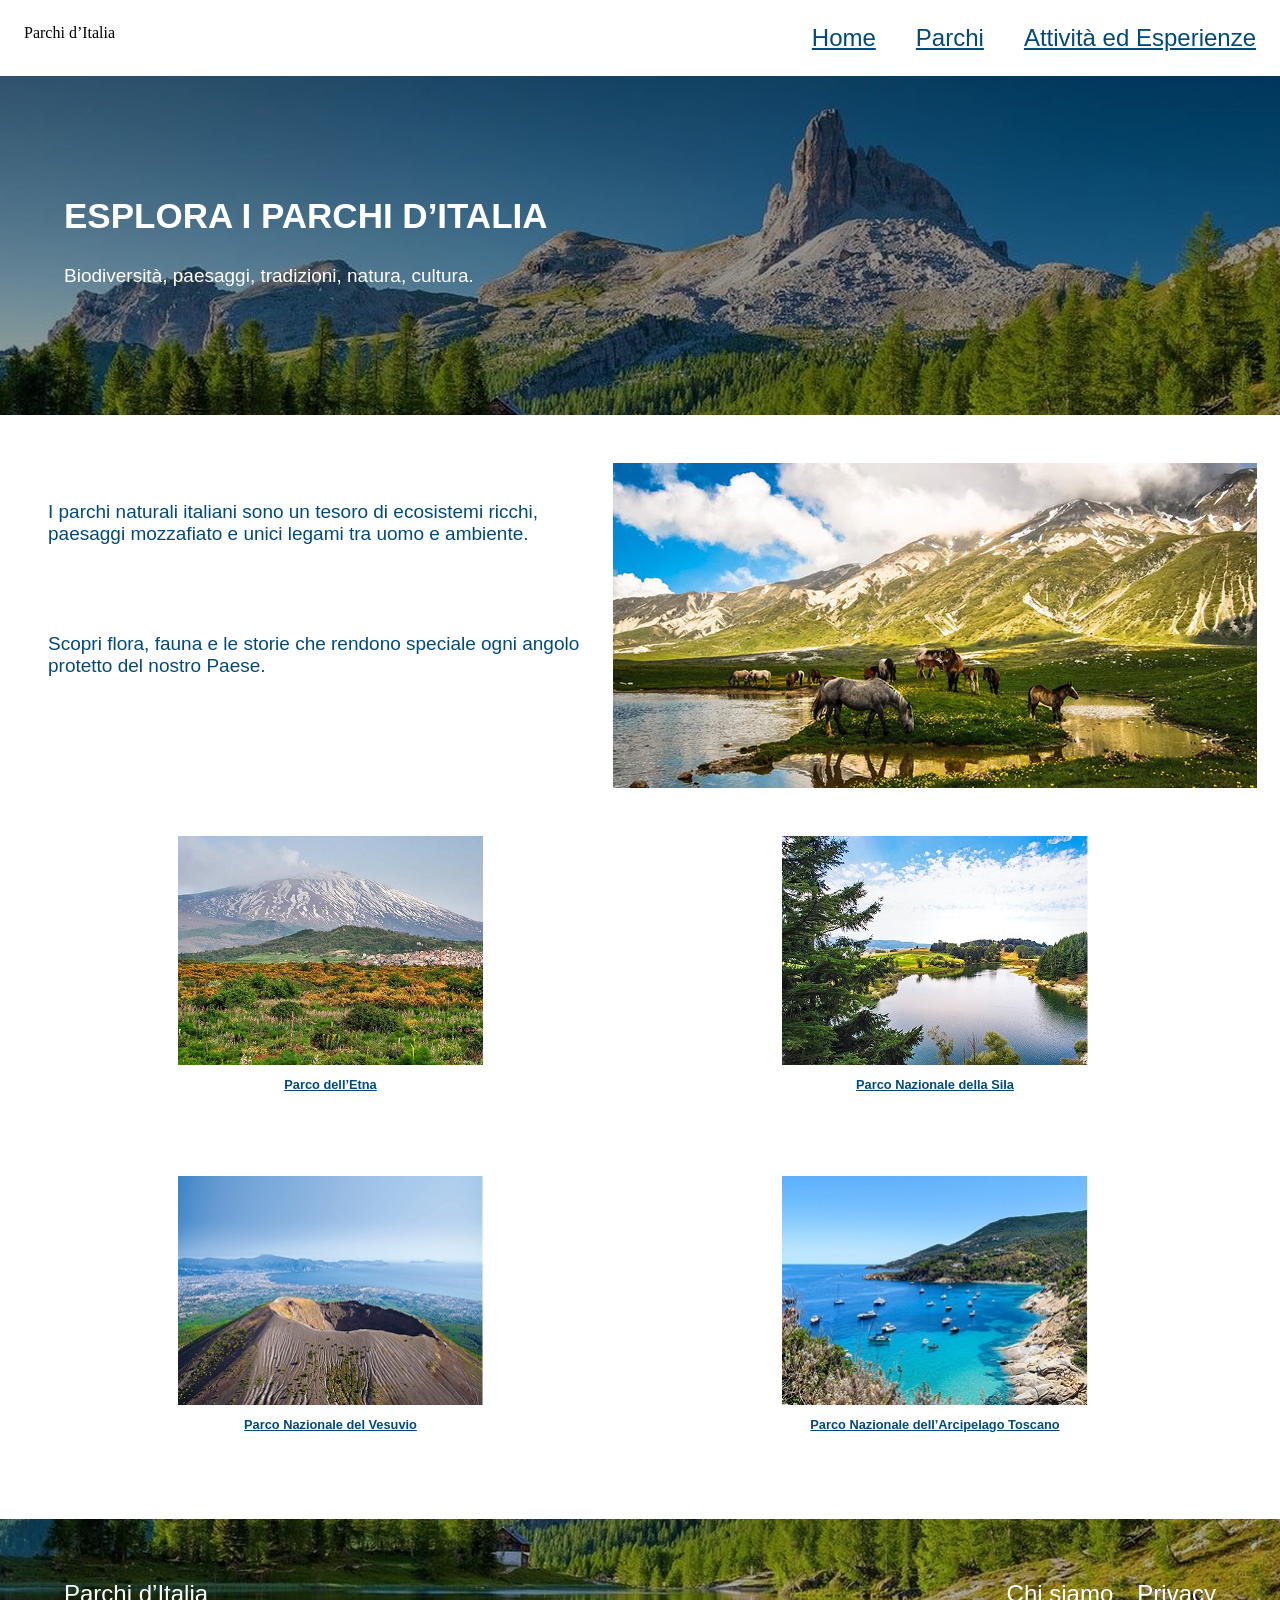
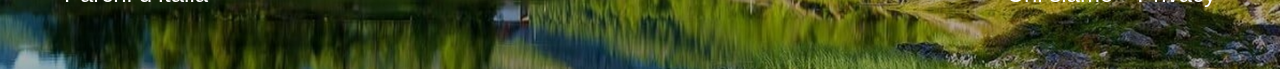
==== index.html @ e9a54b26 "Fix home" ====
<!DOCTYPE html>
<html lang="en">
<head>
    <meta charset="UTF-8">
    <meta name="viewport" content="width=device-width, initial-scale=1.0">
    <title>Parchi Nazionali Italiani</title>
    <link rel="stylesheet" href="css/style.css">
</head>
<body>
    <header>
        <div class="home">
            <div class="nome-sito">Parchi d’Italia</div>
            <div class="nav-home">
              <a href="index.html" class="parchi-link parchi-link-home">Home</a>
              <a href="parchi.html" class="parchi-link parchi-link-parchi">Parchi</a>
              <a href="attivita.html" class="parchi-link parchi-link-attivita">Attività ed Esperienze</a>
            </div>
          </header>

    <main>
      <section class="hero">
            <img class="home-1" src="foto sito/home 1.jpg" />
            <div class="esplora-i-parchi-d-italia">ESPLORA I PARCHI D’ITALIA</div>
            <div class="introduzionehome">
                Biodiversità, paesaggi, tradizioni, natura, cultura.
              </div>
        </section>

        <section class="contenutohome">
          
            <div class="testohome">
              <div class="testohome1">
                I parchi naturali italiani sono un tesoro di ecosistemi ricchi, paesaggi
                mozzafiato e unici legami tra uomo e ambiente.
                
                </div>
                <div class="testohome2">
                Scopri flora, fauna e le storie che rendono speciale ogni angolo protetto
                del nostro Paese.
              </div>
            </div>
          


            <img class="home-2" src="foto sito/home 2.jpg" />


          <div class="imgtestohome">
            <a href="etna.html" class="cardparco"> <img class="home-3" src="foto sito/home 3.jpg"/>Parco dell’Etna</a>
          </div>
        
          <div class="imgtestohome">
            <a href="sila.html" class="cardparco"><img class="home-4" src="foto sito/home 4.jpg"/>Parco Nazionale della Sila</a>
          </div>

          <div class="imgtestohome">
            
            <a href="vesuvio.html" class="cardparco"><img class="home-5" src="foto sito/home 5.jpg" />Parco Nazionale del Vesuvio</a>
          </div>

          <div class="imgtestohome">
            
            <a href="arcipelagotoscano.html" class="cardparco"><img class="home-6" src="foto sito/home 6.jpg" />Parco Nazionale  dell’Arcipelago Toscano</a>
          </div>

            </main>
            </div>
      </section>

    <footer>
        <div class="testifooter">
          <div class="parchi-d-italia">Parchi d’Italia</div>
          <div class="footerdx">
            <div class="chi-siamo">Chi siamo</div>
            <div class="privacy">Privacy</div>
          </div>
        </div>
        <img class="home-7" src="foto sito/home 7.jpg"/>
      
    </footer>
</body>
</html>
---- css/style.css ----
body{
  margin: 0;
}
.home,
.home * {
  margin: 0;
  padding: 0;
  box-sizing: border-box;
}

main{
  display: grid;
  grid-template-rows: auto;
}

.hero{
  grid-row: 1;
  display: flex;
  flex-direction: column;
}

.home {
  background: #ffffff;
  display: flex;
  position: relative;
  overflow: hidden;
  padding: 24px;
  justify-content: space-between;
}

.imgtestohome{
padding-top: 48px;
}

.cardparco{
  gap: 12px;
  color: #024a7a;
  text-align: left;
  font-family: "FuturaMdBt-Bold", sans-serif;
  font-size: 1vw;
  font-weight: 700;
  display: flex;
  flex-direction: column;
  align-items: center;
  padding-bottom: 36px;
}

.home-1 {
  width: 100%;
  height: 339px;
  left:0px;
  top: 91px;
  object-fit: cover;
  aspect-ratio: 1452.86/339;
  filter: brightness(60%);
}

.header {
  inset: 0;
}
w
.nome-sito {
  color: #024a7a;
  text-align: left;
  font-family: "FuturaMdBt-Bold", sans-serif;
  font-size: 24px;
  font-weight: 700;
  left: 60px;
  top: 32px;
}

.home-link-home,
.home-link-parchi,
.home-link-attivita {
  color: #024a7a;
  font-family: "FuturaMdBt-Medium", sans-serif;
  font-size: 24px;
  font-weight: 500;
  text-align: left;
  position: absolute;
}
.home-link-home {
  left: 824px;
  top: 34px;
}

.contenutohome{
  display: grid;
  grid-row: 2;
  padding: 48px;
}

.home-link-parchi {
  left: 978px;
  top: 34px;
}

.home-link-attivita {
  left: 1144px;
  top: 34px;
}
.introduzionehome {
  color: #ffffff;
  text-align: left;
  font-family: "FuturaMdBt-Medium", sans-serif;
  font-size: 19px;
  font-weight: 500;
  position: absolute;
  left: 64px;
  top: 265px;
  width: 862px;
}
.esplora-i-parchi-d-italia {
  color: #ffffff;
  text-align: left;
  font-family: "FuturaMdBt-Bold", sans-serif;
  font-size: 35px;
  font-weight: 700;
  position: absolute;
  left: 64px;
  top: 196px;
  width: 1362px;
  height: 140px;
}
.home2 {
  color: #024a7a;
  text-align: left;
  font-family: "FuturaMdBt-Medium", sans-serif;
  font-size: 24px;
  font-weight: 500;
  left: 824px;
  top: 32px;
}
.parchi {
  color: #024a7a;
  text-align: left;
  font-family: "FuturaMdBt-Medium", sans-serif;
  font-size: 24px;
  font-weight: 500;
  position: absolute;
  left: 978px;
  top: 32px;
}
.attivit-ed-esperienze {
  color: #024a7a;
  text-align: left;
  font-family: "FuturaMdBt-Medium", sans-serif;
  font-size: 24px;
  font-weight: 500;
  position: absolute;
  left: 1144px;
  top: 32px;
}
.testohome1 {
  display: flex;
  align-items: center;
  color: #024a7a;
  text-align: left;
  font-family: "FuturaMdBt-Medium", sans-serif;
  font-size: 19px;
  font-weight: 500;
  left: 64px;
  top: 631px;
  width: 565px;
  height: 120px;
}
.card-2 {
  position: absolute;
  inset: 0;
}
.home-4 {
  width: 305.68px;
  height: 229px;
  object-fit: cover;
  aspect-ratio: 305.68/229;
}
.parco-nazionale-della-sila {
  color: #024a7a;
  text-align: left;
  font-family: "FuturaMdBt-Bold", sans-serif;
  font-size: 22px;
  font-weight: 700;
  width: 297px;
  height: 26px;
}
.card-3 {
  position: absolute;
  inset: 0;
}
.home-5 {
  width: 305.68px;
  height: 229px;
  object-fit: cover;
  aspect-ratio: 306.67/230;
}

.parco-nazionale-del-vesuvio {
  color: #024a7a;
  text-align: left;
  font-family: "FuturaMdBt-Bold", sans-serif;
  font-size: 22px;
  font-weight: 700;
  width: 192px;
  height: 52px;
}
.card-4 {
  position: absolute;
  inset: 0;
}
.home-6 {
  width: 305.68px;
  height: 229px;
  object-fit: cover;
  aspect-ratio: 304.37/230;
}
.parco-nazionale-dell-arcipelago-toscano {
  color: #024a7a;
  text-align: left;
  font-family: "FuturaMdBt-Bold", sans-serif;
  font-size: 22px;
  font-weight: 700;
  width: 304.37px;
  height: 52px;
}
.card-1 {
  position: absolute;
  inset: 0;
}
.home-3 {
  width: 305.68px;
  height: 229px;
  object-fit: cover;
  aspect-ratio: 305.68/229;
}
.parco-dell-etna {
  color: #024a7a;
  text-align: left;
  font-family: "FuturaMdBt-Bold", sans-serif;
  font-size: 22px;
  font-weight: 700;
  width: 168px;
  height: 26px;
}

footer {
  margin: 64px 0px;
  display: flex;
  justify-content: space-between;
  align-items: center;
  position: absolute;
  width: 100%;
}

.home-7 {
  position: absolute;
  width: 100%;
  object-fit: cover;
  margin-bottom: 0;
  filter: brightness(70%);
}

.footerdx{
  display: flex;
  gap: 24px;
}

.testifooter{
  z-index: 1;
  width: 100%;
  justify-content: space-between;
  gap: 48px;
  padding: 0px 64px;
  position: relative;
  display: flex;
  color: #ffffff;
  text-align: left;
  font-family: "FuturaMdBt-Medium", sans-serif;
  font-size: 24px;
  font-weight: 500;
}

/* .parchi-d-italia {
  color: #ffffff;
  text-align: left;
  font-family: "FuturaMdBt-Bold", sans-serif;
  font-size: 24px;
  font-weight: 700;
  position: absolute;
  left: 59px;
  top: 1640px;
} */

/*.chi-siamo {
  color: #ffffff;
  text-align: left;
  font-family: "FuturaMdBt-Medium", sans-serif;
  font-size: 24px;
  font-weight: 500;
  position: absolute;
  left: 1350px;
  top: 1640px;
}*/

/*.privacy {
  color: #ffffff;
  text-align: left;
  font-family: "FuturaMdBt-Medium", sans-serif;
  font-size: 24px;
  font-weight: 500;
  position: absolute;
  left: 1550px;
  top: 1640px;
}*/

.home-2 {
  grid-column: 2;
  width: 644px;
  height: 325px;
  left: 980px;
  top: 529px;
  object-fit: cover;
  aspect-ratio: 644/325;
}
.testohome2 {
  display: flex;
  align-items: center;
  color: #024a7a;
  text-align: left;
  font-family: "FuturaMdBt-Medium", sans-serif;
  font-size: 19px;
  font-weight: 500;
  left: 67px;
  top: 692px;
  width: 562px;
  height: 144px;
}

.parchi-nav {
  width: 556px;
  height: 29px;
  position: static;
}

.parchi-link-home,
.parchi-link-parchi,
.parchi-link-attivita {
  color: #024a7a;
  font-family: "FuturaMdBt-Medium", sans-serif;
  font-size: 24px;
  font-weight: 500;
  text-align: left;
  padding-left: 36px;
}

.parchi-link-home {
  left: 1040px;
  top: 34px;
}

.parchi-link-parchi {
  left: 1204px;
  top: 34px;
}

.parchi-link-attivita {
  left: 1380px;
  top: 34px;
}

.testoparchi1{
  color: #024a7a;
  text-align: left;
  font-family: "FuturaMdBt-Medium", sans-serif;
  font-size: 19px;
  font-weight: 500;
  position: absolute;
  left: 1060px;
  top: 587px;
  width: 566px;
  height: 96px;
}
.testoparchi2 {
  color: #024a7a;
  text-align: left;
  font-family: "FuturaMdBt-Medium", sans-serif;
  font-size: 19px;
  font-weight: 500;
  position: absolute;
  left: 1060px;
  top: 643px;
  width: 566px;
  height: 96px;
}
.parchi-2 {
  width: 564px;
  height: 370px;
  position: absolute;
  left: 64px;
  top: 554px;
  object-fit: cover;
  aspect-ratio: 564/370;
}

.card-parchi-1 {
  position: absolute;
  inset: 0;
}
.parchi-3 {
  width: 564px;
  height: 370px;
  position: absolute;
  left: 1060px;
  top: 1118px;
  object-fit: cover;
  aspect-ratio: 564/370;
}
.parconazionaledabruzzolazioemolise {
  color: #024a7a;
  text-align: left;
  font-family: "FuturaMdBt-Bold", sans-serif;
  font-size: 35px;
  font-weight: 700;
  position: absolute;
  left: 60px;
  top: 1114px;
}
.rettangolo-2 {
  background: #616e11;
  border-style: solid;
  border-color: transparent;
  border-width: 5px;
  width: 256px;
  height: 64px;
  position: absolute;
  left: 60px;
  top: 1424px;
}
.scopri-di-pi {
  color: #ffffff;
  text-align: left;
  font-family: "FuturaMdBt-Medium", sans-serif;
  font-size: 30px;
  font-weight: 500;
  position: absolute;
  left: 97px;
  top: 1437px;
}

.card-parchi-2 {
  position: absolute;
  inset: 0;
}
.parconazionaledellasila {
  color: #024a7a;
  text-align: left;
  font-family: "FuturaMdBt-Bold", sans-serif;
  font-size: 35px;
  font-weight: 700;
  position: absolute;
  left: 1060px;
  top: 1679px;
}
.rettangolo-3 {
  background: #616e11;
  width: 256px;
  height: 64px;
  position: absolute;
  left: 1060px;
  top: 1985px;
}
.scopri-di-pi2 {
  color: #ffffff;
  text-align: left;
  font-family: "FuturaMdBt-Medium", sans-serif;
  font-size: 30px;
  font-weight: 500;
  position: absolute;
  left: 1095px;
  top: 1998px;
}
.parchi-4 {
  width: 567px;
  height: 370px;
  position: absolute;
  left: 53px;
  top: 1679px;
  object-fit: cover;
  aspect-ratio: 567/370;
}
.card-parchi-3 {
  position: absolute;
  inset: 0;
}
.parconazionaledelvesuvio {
  color: #024a7a;
  text-align: left;
  font-family: "FuturaMdBt-Bold", sans-serif;
  font-size: 35px;
  font-weight: 700;
  position: absolute;
  left: 60px;
  top: 2239px;
}
.rettangolo-4 {
  background: #616e11;
  width: 256px;
  height: 64px;
  position: absolute;
  left: 2px;
  top: 312px;
}
.scopri-di-pi4 {
  color: #ffffff;
  text-align: left;
  font-family: "FuturaMdBt-Medium", sans-serif;
  font-size: 30px;
  font-weight: 500;
  position: absolute;
  left: 39px;
  top: 325px;
}
.parchi-5 {
  width: 564px;
  height: 368px;
  position: absolute;
  left: 1060px;
  top: 2247px;
  object-fit: cover;
  aspect-ratio: 564/368;
}

.card-parchi-4 {
  position: relative;
}
.parconazionaledellarcipelagotoscano {
  color: #024a7a;
  text-align: left;
  font-family: "FuturaMdBt-Bold", sans-serif;
  font-size: 35px;
  font-weight: 700;
  position: absolute;
  left: 1000px;
  top: 620px;
}
.rettangolo-5 {
  background: #616e11;
  width: 256px;
  height: 64px;
  position: absolute;
  left: 1000px;
  top: 938px;
}
.scopri-di-pi3 {
  color: #ffffff;
  text-align: left;
  font-family: "FuturaMdBt-Medium", sans-serif;
  font-size: 30px;
  font-weight: 500;
  position: absolute;
  left: 1045px;
  top: 950px;
}
.parchi-6 {
  width: 563px;
  height: 372px;
  position: relative;
  left: 0px;
  top: 550px;
  object-fit: cover;
  aspect-ratio: 563/372;
}

.card-parchi-5 {
  position: absolute;
  inset: 0;
}
.parcodelletna {
  color: #024a7a;
  text-align: left;
  font-family: "FuturaMdBt-Bold", sans-serif;
  font-size: 35px;
  font-weight: 700;
  position: absolute;
  left: 0px;
  top: 1250px;
}
.rettangolo-6 {
  background: #616e11;
  width: 256px;
  height: 64px;
  position: absolute;
  left: 0px;
  top: 1555px;
}
.scopri-di-pi5 {
  color: #ffffff;
  text-align: left;
  font-family: "FuturaMdBt-Medium", sans-serif;
  font-size: 30px;
  font-weight: 500;
  position: absolute;
  left: 40px;
  top: 1570px;
}
.parchi-7 {
  width: 561px;
  height: 369px;
  position: absolute;
  left:1000px;
  top: 1250px;
  box-shadow: 0px 4px 4px 0px rgba(0, 0, 0, 0.25);
  object-fit: cover;
  aspect-ratio: 561/369;
}

.elenco1{
  color: #024a7a;
  text-align: left;
  font-family: "FuturaMdBt-Bold", sans-serif;
  font-size: 19px;
  font-weight: 700;
  position: absolute;
  left: -10px;
  top: 1850px;
  width: 587px;
  height: 288px;
}

.elenco2 {
  color: #024a7a;
  text-align: left;
  font-family: "FuturaMdBt-Bold", sans-serif;
  font-size: 19px;
  font-weight: 700;
  position: absolute;
  left: 1000px;
  top: 1840px;
  width: 587px;
  height: 288px;
}

.parchi-8 {
  width: 100%;
  height: 168px;
  position: absolute;
  left: 0px;
  top: 4370px;
  object-fit: cover;
  aspect-ratio: 1448.62/168;
}
.rettangolo-8 {
  background: rgba(0, 0, 0, 0.35);
  width: 100%;
  height: 167px;
  position: absolute;
  left: 0px;
  top: 4370px;

}
.parchi-d-italia2 {
  color: #ffffff;
  text-align: left;
  font-family: "FuturaMdBt-Bold", sans-serif;
  font-size: 24px;
  font-weight: 700;
  position: absolute;
  left: 58px;
  top: 4450px;
}
.chi-siamo2 {
  color: #ffffff;
  text-align: left;
  font-family: "FuturaMdBt-Medium", sans-serif;
  font-size: 24px;
  font-weight: 500;
  position: absolute;
  left: 1350px;
  top: 4450px;
}
.privacy2 {
  color: #ffffff;
  text-align: left;
  font-family: "FuturaMdBt-Medium", sans-serif;
  font-size: 24px;
  font-weight: 500;
  position: absolute;
  left: 1550px;
  top: 4450px;
}

.parchi-intro {
  color: #ffffff;
  text-align: left;
  font-family: "FuturaMdBt-Bold", sans-serif;
  font-size: 40px;
  font-weight: 700;
  position: relative;
  left: calc(50% - 660px);
  top: -2500px;
  width: 1362px;
  height: 140px;
}
.esplora-i-maestosi-parchi-nazionali-italiani-luoghi-incantati-dove-montagne-coste-e-antiche-foreste-raccontano-la-storia-e-la-bellezza-senza-tempo-del-nostro-paese {
  color: #ffffff;
  text-align: left;
  font-family: "FuturaMdBt-Medium", sans-serif;
  font-size: 19px;
  font-weight: 500;
  position: relative;
  left: 50%;
  translate: -50%;
  top: -2570px;
  width: 1319px;
}







.imageparcodabruzzo1 {
  width: 100%;
  height: 339px;
  position: absolute;
  left: 0px;
  top: 91px;
  object-fit: cover;
  aspect-ratio: 1444.29/337;
}
.parco-nazionale-d-abruzzo-lazio-e-molise3 {
  color: #ffffff;
  text-align: left;
  font-family: "FuturaMdBt-Bold", sans-serif;
  font-size: 40px;
  font-weight: 700;
  position: absolute;
  left: 63px;
  top: 196px;
  width: 1232px;
}
.introduzioneparcoabruzzo {
  color: #ffffff;
  text-align: left;
  font-family: "FuturaMdBt-Medium", sans-serif;
  font-size: 19px;
  font-weight: 500;
  position: absolute;
  left: 63px;
  top: 270px;
  width: 1319px;
}
.parco-nazionale-d-abruzzo-lazio-e-molise2 {
  color: #024a7a;
  text-align: left;
  font-family: "FuturaMdBt-Bold", sans-serif;
  font-size: 35px;
  font-weight: 700;
  position: absolute;
  left: 63px;
  top: 566px;
}
.abruzzotesto1 {
  color: #024a7a;
  text-align: left;
  font-family: "FuturaMdBt-Medium", sans-serif;
  font-size: 19px;
  font-weight: 500;
  position: absolute;
  left: 64px;
  top: 690px;
  width: 560px;
  height: 476px;
}
.abruzzotesto2 {
  color: #024a7a;
  text-align: left;
  font-family: "FuturaMdBt-Medium", sans-serif;
  font-size: 19px;
  font-weight: 500;
  position: absolute;
  left: 65px;
  top: 863px;
  width: 559px;
  height: 258px;
}
.image-parco-d-abruzzo-2 {
  width: 561.89px;
  height: 370px;
  position: absolute;
  left: 1000px;
  top: -250px;
  object-fit: cover;
  aspect-ratio: 561.89/370;
}
.image-parco-d-abruzzo-3 {
  width: 556.87px;
  height: 366px;
  position: absolute;
  left: 10px;
  top: 440px;
  object-fit: cover;
  aspect-ratio: 556.87/366;
}
.punti-di-interesse {
  color: #024a7a;
  text-align: left;
  font-family: "FuturaMdBt-Bold", sans-serif;
  font-size: 35px;
  font-weight: 700;
  position: relative;
  left: 1000px;
  top: 220px;
}
.abruzzotesto3{
  color: #024a7a;
  text-align: left;
  font-family: "FuturaMdBt-Medium", sans-serif;
  font-size: 19px;
  font-weight: 500;
  position: absolute;
  left: 1000px;
  top: 460px;
  width: 562px;
  height: 356px;
}
.abruzzotesto4 {
  color: #024a7a;
  text-align: left;
  font-family: "FuturaMdBt-Medium", sans-serif;
  font-size: 19px;
  font-weight: 500;
  position: absolute;
  left: 1000px;
  top: 560px;
  width: 564px;
  height: 313px;
}
.abruzzotesto5{
  color: #024a7a;
  text-align: left;
  font-family: "FuturaMdBt-Medium", sans-serif;
  font-size: 19px;
  font-weight: 500;
  position: absolute;
  left: 1000px;
  top: 640px;
  width: 562px;
  height: 313px;
}
.abruzzotesto6 {
  color: #024a7a;
  text-align: left;
  font-family: "FuturaMdBt-Medium", sans-serif;
  font-size: 19px;
  font-weight: 500;
  position: absolute;
  left: 1000px;
  top: 790px;
  width: 564px;
  height: 99px;
}

.attivita-specifiche {
  color: #024a7a;
  text-align: left;
  font-family: "FuturaMdBt-Bold", sans-serif;
  font-size: 35px;
  font-weight: 700;
  position: absolute;
  left: 10px;
  top: 1020px;
}
.abruzzotesto7{
  color: #024a7a;
  text-align: left;
  font-family: "FuturaMdBt-Medium", sans-serif;
  font-size: 19px;
  font-weight: 500;
  position: absolute;
  left: 10px;
  top: 1100px;
  width: 557px;
  height: 476px;
}
.abruzzotesto8 {
  color: #024a7a;
  text-align: left;
  font-family: "FuturaMdBt-Medium", sans-serif;
  font-size: 19px;
  font-weight: 500;
  position: absolute;
  left: 10px;
  top: 1250px;
  width: 559px;
  height: 316px;
}
.abruzzotesto9{
  color: #024a7a;
  text-align: left;
  font-family: "FuturaMdBt-Medium", sans-serif;
  font-size: 19px;
  font-weight: 500;
  position: absolute;
  left: 10px;
  top: 1425px;
  width: 559px;
  height: 314px;
}

.image-parco-d-abruzzo-4 {
  width: 562.57px;
  height: 369px;
  position: absolute;
  left: 1000px;
  top: -300px;
  object-fit: cover;
  aspect-ratio: 562.57/369;
}
.image-parco-d-abruzzo-5 {
  width: 567px;
  height: 369px;
  position: absolute;
  left: 0px;
  top: 440px;
  object-fit: cover;
  aspect-ratio: 567/369;
}
.cenni-su-flora-e-fauna {
  color: #024a7a;
  text-align: left;
  font-family: "FuturaMdBt-Bold", sans-serif;
  font-size: 35px;
  font-weight: 700;
  position: relative;
  left: 1000px;
  top: 200px;
}
.abruzzotesto10 {
  color: #024a7a;
  text-align: left;
  font-family: "FuturaMdBt-Medium", sans-serif;
  font-size: 19px;
  font-weight: 500;
  position: absolute;
  left: 1000px;
  top: 440px;
  width: 564px;
  height: 314px;
}
.abruzzotesto11{
  color: #024a7a;
  text-align: left;
  font-family: "FuturaMdBt-Medium", sans-serif;
  font-size: 19px;
  font-weight: 500;
  position: absolute;
  left: 1000px;
  top: 550px;
  width: 563px;
  height: 319px;
}
.abruzzotesto12 {
  color: #024a7a;
  text-align: left;
  font-family: "FuturaMdBt-Medium", sans-serif;
  font-size: 19px;
  font-weight: 500;
  position: absolute;
  left: 1000px;
  top: 700px;
  width: 557px;
  height: 308px;
}
.informazioni-utili {
  color: #024a7a;
  text-align: left;
  font-family: "FuturaMdBt-Bold", sans-serif;
  font-size: 35px;
  font-weight: 700;
  position: absolute;
  left: -1000px;
  top: 400px;
}
.abruzzotesto13{
  color: #024a7a;
  text-align: left;
  font-family: "FuturaMdBt-Medium", sans-serif;
  font-size: 19px;
  font-weight: 500;
  position: absolute;
  left: -1000px;
  top: 480px;
  width: 560px;
  height: 298px;
}
.abruzzotesto14{
  color: #024a7a;
  text-align: left;
  font-family: "FuturaMdBt-Medium", sans-serif;
  font-size: 19px;
  font-weight: 500;
  position: absolute;
  left: -1000px;
  top: 605px;
  width: 560px;
  height: 320px;
}
.abruzzotesto15{
  color: #024a7a;
  text-align: left;
  font-family: "FuturaMdBt-Medium", sans-serif;
  font-size: 19px;
  font-weight: 500;
  position: absolute;
  left: -1000px;
  top: 775px;
  width: 560px;
  height: 320px;
}
.abruzzotesto16{
  color: #024a7a;
  text-align: left;
  font-family: "FuturaMdBt-Medium", sans-serif;
  font-size: 19px;
  font-weight: 500;
  position: absolute;
  left: -1000px;
  top: 945px;
  width: 560px;
  height: 320px;
}
.image-parco-d-abruzzo-6 {
  width: 562.38px;
  height: 365px;
  position: absolute;
  left: 1000px;
  top: -400px;
  object-fit: cover;
  aspect-ratio: 562.38/365;
}
.image-parco-d-abruzzo-7 {
  border-style: solid;
  border-color: transparent;
  border-width: 1px;
  width: 562px;
  height: 366px;
  position: absolute;
  left: 0px;
  top: 370px;
  object-fit: cover;
  aspect-ratio: 562/366;}
.anteprima-parco-nazionale-della-sila {
    color: #024a7a;
    text-align: left;
    font-family: "FuturaMdBt-Bold", sans-serif;
    font-size: 35px;
    font-weight: 700;
    position: relative;
    left: 1000px;
    top: 250px;
  }
  .un-altopiano-millenario-nel-cuore-della-calabria-boschi-laghi-e-borghi-di-antiche-tradizioni {
    color: #024a7a;
    text-align: left;
    font-family: "FuturaMdBt-Medium", sans-serif;
    font-size: 19px;
    font-weight: 500;
    position: absolute;
    left: 1000px;
    top: 480px;
    width: 566px;
    height: 250px;
  }
.rectangle-65A {
  background: #616e11;
  width: 256px;
  height: 64px;
  position: absolute;
  left: 1000px;
  top: 673px;
}
.scopridipiA {
  color: #ffffff;
  text-align: left;
  font-family: "FuturaMdBt-Medium", sans-serif;
  font-size: 30px;
  font-weight: 500;
  position: relative;
  left: 1045px;
  top: 495px;
}
.footerparcodabruzzo {
  position: absolute;
  inset: 0;
}
.image-parco-d-abruzzo-8 {
  width: 100%;
  height: 168px;
  position: absolute;
  left: 0px;
  top: 4827px;
  object-fit: cover;
  aspect-ratio: 1448.62/168;
}
.rettangolo-parco-d-abruzzo-8 {
  background: rgba(0, 0, 0, 0.35);
  width: 100%;
  height: 167px;
  position: absolute;
  left: 0px;
  top: 4827px;
}
.parchiditalia3 {
  color: #ffffff;
  text-align: left;
  font-family: "FuturaMdBt-Bold", sans-serif;
  font-size: 24px;
  font-weight: 700;
  position: absolute;
  left: 64px;
  top: 4916px;
}
.chisiamo3 {
  color: #ffffff;
  text-align: left;
  font-family: "FuturaMdBt-Medium", sans-serif;
  font-size: 24px;
  font-weight: 500;
  position: absolute;
  left: 1350px;
  top: 4916px;
}
.privacy3 {
  color: #ffffff;
  text-align: left;
  font-family: "FuturaMdBt-Medium", sans-serif;
  font-size: 24px;
  font-weight: 500;
  position: absolute;
  left: 1550px;
  top: 4916px;
}


.imageparcosila1 {
  width: 100%;
  height: 340px;
  position: absolute;
  left: 0px;
  top: 90px;
  object-fit: cover;
  aspect-ratio: 1440/336;
}
.parco-nazionale-della-sila2 {
  color: #ffffff;
  text-align: left;
  font-family: "FuturaMdBt-Bold", sans-serif;
  font-size: 40px;
  font-weight: 700;
  position: absolute;
  left: 63px;
  top: 196px;
  width: 1232px;
}
.introduzioneparcosila {
  color: #ffffff;
  text-align: left;
  font-family: "FuturaMdBt-Medium", sans-serif;
  font-size: 19px;
  font-weight: 500;
  position: absolute;
  left: 63px;
  top: 270px;
  width: 1319px;
}
.parco-nazionale-della-sila3 {
  color: #024a7a;
  text-align: left;
  font-family: "FuturaMdBt-Bold", sans-serif;
  font-size: 35px;
  font-weight: 700;
  position: absolute;
  left: 1050px;
  top: 567px;
}
.testoparcosila1{
  color: #024a7a;
  text-align: left;
  font-family: "FuturaMdBt-Medium", sans-serif;
  font-size: 19px;
  font-weight: 500;
  position: absolute;
  left: 0px;
  top: 120px;
  width: 561px;
  height: 448px;
}
.testoparcosila2{
  color: #024a7a;
  text-align: left;
  font-family: "FuturaMdBt-Medium", sans-serif;
  font-size: 19px;
  font-weight: 500;
  position: absolute;
  left: 0px;
  top: 245px;
  width: 560px;
  height: 252px;
}
.image-parco-sila-2 {
  width: 559.39px;
  height: 364px;
  position: absolute;
  left: -1000px;
  top: -200px;
  object-fit: cover;
  aspect-ratio: 559.39/364;
}
.punti-di-interessesila {
  color: #024a7a;
  text-align: left;
  font-family: "FuturaMdBt-Bold", sans-serif;
  font-size: 35px;
  font-weight: 700;
  position: absolute;
  left: -1000px;
  top: 350px;
}
.testoparcosila3 {
  color: #024a7a;
  text-align: left;
  font-family: "FuturaMdBt-Medium", sans-serif;
  font-size: 19px;
  font-weight: 500;
  position: absolute;
  left:-1000px;
  top: 430px;
  width: 559px;
  height: 251px;
}
.image-parco-sila-3 {
  width: 564px;
  height: 367px;
  position: absolute;
  left: 1000px;
  top: -50px;
  object-fit: cover;
  aspect-ratio: 564/367;
}
.attivita-specifichesila {
  color: #024a7a;
  text-align: left;
  font-family: "FuturaMdBt-Bold", sans-serif;
  font-size: 35px;
  font-weight: 700;
  position: relative;
  left: 1000px;
  top: 250px;
}
.testoparcosila6{
  color: #024a7a;
  text-align: left;
  font-family: "FuturaMdBt-Medium", sans-serif;
  font-size: 19px;
  font-weight: 500;
  position: absolute;
  left: 1000px;
  top: 665px;
  width: 564px;
  height: 250px;
}
.testoparcosila7 {
  color: #024a7a;
  text-align: left;
  font-family: "FuturaMdBt-Medium", sans-serif;
  font-size: 19px;
  font-weight: 500;
  position: absolute;
  left: 1000px;
  top: 790px;
  width: 566px;
  height: 320px;
}
.testoparcosila8{
  color: #024a7a;
  text-align: left;
  font-family: "FuturaMdBt-Medium", sans-serif;
  font-size: 19px;
  font-weight: 500;
  position: absolute;
  left: 1000px;
  top: 890px;
  width: 561px;
  height: 336px;
}
.image-parco-sila-4 {
  width: 557.85px;
  height: 363px;
  position: absolute;
  left: 0px;
  top: 660px;
  object-fit: cover;
  aspect-ratio: 557.85/363;
}
.cenni-su-flora-e-faunasila {
  color: #024a7a;
  text-align: left;
  font-family: "FuturaMdBt-Bold", sans-serif;
  font-size: 35px;
  font-weight: 700;
  position: absolute;
  left: -1000px;
  top: 1700px;
}
.testoparcosila9{
  color: #024a7a;
  text-align: left;
  font-family: "FuturaMdBt-Medium", sans-serif;
  font-size: 19px;
  font-weight: 500;
  position: absolute;
  left: -1000px;
  top: 1790px;
  width: 559px;
  height: 256px;
}
.image-parco-sila-5 {
  width: 559.83px;
  height: 363px;
  position: absolute;
  left: 0px;
  top: 1780px;
  object-fit: cover;
  aspect-ratio: 559.83/363;
}
.testoparcosila10{
  color: #024a7a;
  text-align: left;
  font-family: "FuturaMdBt-Medium", sans-serif;
  font-size: 19px;
  font-weight: 500;
  position: absolute;
  left: -1000px;
  top: 1910px;
  width: 559px;
  height: 317px;
}
.testoparcosila11 {
  color: #024a7a;
  text-align: left;
  font-family: "FuturaMdBt-Medium", sans-serif;
  font-size: 19px;
  font-weight: 500;
  position: absolute;
  left: -1000px;
  top: 2060px;
  width: 559px;
  height: 314px;
}
.informazioni-utilisila {
  color: #024a7a;
  text-align: left;
  font-family: "FuturaMdBt-Bold", sans-serif;
  font-size: 35px;
  font-weight: 700;
  position: relative;
  left: 0px;
  top: 2200px;
}
.testoparcosila12{
  color: #024a7a;
  text-align: left;
  font-family: "FuturaMdBt-Medium", sans-serif;
  font-size: 19px;
  font-weight: 500;
  position: absolute;
  left: 0px;
  top: 2500px;
  width: 559px;
  height: 338px;
}
.image-parco-sila-6 {
  width: 559.28px;
  height: 362px;
  position: absolute;
  left: -1000px;
  top: 2500px;
  object-fit: cover;
  aspect-ratio: 559.28/362;
}
.testoparcosila13{
  color: #024a7a;
  text-align: left;
  font-family: "FuturaMdBt-Medium", sans-serif;
  font-size: 19px;
  font-weight: 500;
  position: absolute;
  left: 0px;
  top: 2670px;
  width: 568px;
  height: 324px;
}
.testoparcosila14{
  color: #024a7a;
  text-align: left;
  font-family: "FuturaMdBt-Medium", sans-serif;
  font-size: 19px;
  font-weight: 500;
  position: absolute;
  left: 0px;
  top: 2870px;
  width: 558px;
  height: 372px;
}
.testoparcosila15 {
  color: #024a7a;
  text-align: left;
  font-family: "FuturaMdBt-Medium", sans-serif;
  font-size: 19px;
  font-weight: 500;
  position: absolute;
  left: 0px;
  top: 3020px;
  width: 568px;
  height: 324px;
}
.testoparcosila16{
  color: #024a7a;
  text-align: left;
  font-family: "FuturaMdBt-Medium", sans-serif;
  font-size: 19px;
  font-weight: 500;
  position: absolute;
  left: 0px;
  top: 3150px;
  width: 564px;
  height: 388px;
}
.testoparcosila17{
  color: #024a7a;
  text-align: left;
  font-family: "FuturaMdBt-Medium", sans-serif;
  font-size: 19px;
  font-weight: 500;
  position: absolute;
  left: 0px;
  top: 3300px;
  width: 572px;
  height: 452px;
}
.testoparcosila18{
  color: #024a7a;
  text-align: left;
  font-family: "FuturaMdBt-Medium", sans-serif;
  font-size: 19px;
  font-weight: 500;
  position: absolute;
  left: 0px;
  top: 3470px;
  width: 560px;
  height: 340px;
}
.image-parco-sila-7 {
  width: 560px;
  height: 367px;
  position: absolute;
  left: -1000px;
  top: 3100px;
  object-fit: cover;
  aspect-ratio: 560/367;
}
.anteprima-parco-nazionale-del-vesuvio {
  color: #024a7a;
  text-align: left;
  font-family: "FuturaMdBt-Bold", sans-serif;
  font-size: 35px;
  font-weight: 700;
  position: absolute;
  left: -1000px;
  top: 4060px;
  width: 577px;
}
.scopri-il-simbolo-indiscusso-del-golfo-di-napoli-un-vulcano-leggendario-che-domina-storia-e-panorama {
  color: #024a7a;
  text-align: left;
  font-family: "FuturaMdBt-Medium", sans-serif;
  font-size: 19px;
  font-weight: 500;
  position: absolute;
  left: -1000px;
  top: 4160px;
  width: 561px;
  height: 250px;
}
.rectangle-65 {
  background: #616e11;
  width: 256px;
  height: 64px;
  position: absolute;
  left: 0px;
  top: 211px;
}
.scopri-di-pi4V {
  color: #ffffff;
  text-align: left;
  font-family: "FuturaMdBt-Medium", sans-serif;
  font-size: 30px;
  font-weight: 500;
  position: absolute;
  left: 45px;
  top: 222px;
}
.image-parco-sila-8 {
  width: 561px;
  height: 365px;
  position: absolute;
  left: 1000px;
  top: -90px;
  object-fit: cover;
  aspect-ratio: 561/365;
}
.footerparcosila {
  position: absolute;
  inset: 0;
}
.image-parco-sila-9 {
  width: 100%;
  height: 168px;
  position: absolute;
  left: 0px;
  top: 5187px;
  object-fit: cover;
  aspect-ratio: 1448.62/168;
}
.rettangolo-9 {
  background: rgba(0, 0, 0, 0.35);
  width: 100%;
  height: 167px;
  position: absolute;
  left: 0px;
  top: 5187px;
}
.parchi-d-italiaS {
  color: #ffffff;
  text-align: left;
  font-family: "FuturaMdBt-Bold", sans-serif;
  font-size: 24px;
  font-weight: 700;
  position: absolute;
  left: 62px;
  top: 5276px;
}
.chi-siamoS {
  color: #ffffff;
  text-align: left;
  font-family: "FuturaMdBt-Medium", sans-serif;
  font-size: 24px;
  font-weight: 500;
  position: absolute;
  left: 1350px;
  top: 5276px;
}
.privacyS {
  color: #ffffff;
  text-align: left;
  font-family: "FuturaMdBt-Medium", sans-serif;
  font-size: 24px;
  font-weight: 500;
  position: absolute;
  left: 1550px;
  top: 5276px;
}





.imagevesuvio1 {
  width: 100%;
  height: 339px;
  position: absolute;
  left: 0px;
  top: 91px;
  object-fit: cover;
  aspect-ratio: 1470/343;
}
.parco-nazionale-del-vesuvio2 {
  color: #ffffff;
  text-align: left;
  font-family: "FuturaMdBt-Bold", sans-serif;
  font-size: 40px;
  font-weight: 700;
  position: absolute;
  left: 58px;
  top: 197px;
  width: 1232px;
}
.introduzioneparcovesuvio {
  color: #ffffff;
  text-align: left;
  font-family: "FuturaMdBt-Medium", sans-serif;
  font-size: 19px;
  font-weight: 500;
  position: absolute;
  left: 58px;
  top: 270px;
  width: 1330px;
}
.parco-nazionale-del-vesuvio3 {
  color: #024a7a;
  text-align: left;
  font-family: "FuturaMdBt-Bold", sans-serif;
  font-size: 35px;
  font-weight: 700;
  position: absolute;
  left: 60px;
  top: 570px;
}
.testoparcovesuvio1{
  color: #024a7a;
  text-align: left;
  font-family: "FuturaMdBt-Medium", sans-serif;
  font-size: 19px;
  font-weight: 500;
  position: absolute;
  left: 61px;
  top: 686px;
  width: 563px;
  height: 448px;
}
.testoparcovesuvio2{
  color: #024a7a;
  text-align: left;
  font-family: "FuturaMdBt-Medium", sans-serif;
  font-size: 19px;
  font-weight: 500;
  position: absolute;
  left: 60px;
  top: 835px;
  width: 564px;
  height: 323px;
}
.image-vesuvio-2 {
  width: 561px;
  height: 364px;
  position: absolute;
  left: 1000px;
  top: -250px;
  object-fit: cover;
  aspect-ratio: 561/364;
}
.punti-di-interesseV {
  color: #024a7a;
  text-align: left;
  font-family: "FuturaMdBt-Bold", sans-serif;
  font-size: 35px;
  font-weight: 700;
  position: relative;
  left: 1000px;
  top: 150px;
}
.testoparcovesuvio3{
  color: #024a7a;
  text-align: left;
  font-family: "FuturaMdBt-Medium", sans-serif;
  font-size: 19px;
  font-weight: 500;
  position: absolute;
  left: 1000px;
  top: 410px;
  width: 566px;
  height: 251px;
}
.testoparcovesuvio4{
  color: #024a7a;
  text-align: left;
  font-family: "FuturaMdBt-Medium", sans-serif;
  font-size: 19px;
  font-weight: 500;
  position: absolute;
  left: 1000px;
  top: 535px;
  width: 557px;
  height: 316px;
}
.testoparcovesuvio5{
  color: #024a7a;
  text-align: left;
  font-family: "FuturaMdBt-Medium", sans-serif;
  font-size: 19px;
  font-weight: 500;
  position: absolute;
  left: 1000px;
  top: 705px;
  width: 567px;
  height: 314px;
}
.image-vesuvio-3 {
  width: 561px;
  height: 373px;
  position: absolute;
  left: -1000px;
  top: -320px;
  object-fit: cover;
  aspect-ratio: 561/373;
}
.attivita-specificheV {
  color: #024a7a;
  text-align: left;
  font-family: "FuturaMdBt-Bold", sans-serif;
  font-size: 35px;
  font-weight: 700;
  position: absolute;
  left: -1000px;
  top: 350px;
}
.testoparcovesuvio6 {
  color: #024a7a;
  text-align: left;
  font-family: "FuturaMdBt-Medium", sans-serif;
  font-size: 19px;
  font-weight: 500;
  position: absolute;
  left: -1000px;
  top: 420px;
  width: 563px;
  height: 250px;
}
.testoparcovesuvio7{
  color: #024a7a;
  text-align: left;
  font-family: "FuturaMdBt-Medium", sans-serif;
  font-size: 19px;
  font-weight: 500;
  position: absolute;
  left: -1000px;
  top: 570px;
  width: 563px;
  height: 320px;
}
.image-vesuvio-4 {
  width: 559.9px;
  height: 367px;
  position: absolute;
  left: 0px;
  top: 370px;
  object-fit: cover;
  aspect-ratio: 559.9/367;
}
.image-vesuvio-5 {
  width: 560px;
  height: 371px;
  position: relative;
  left: 63px;
  top: 2473px;
  object-fit: cover;
  aspect-ratio: 560/371;
}
.cenni-su-flora-e-faunaV {
  color: #024a7a;
  text-align: left;
  font-family: "FuturaMdBt-Bold", sans-serif;
  font-size: 35px;
  font-weight: 700;
  position: relative;
  left: 0px;
  top: 900px;
}
.testoparcovesuvio8{
  color: #024a7a;
  text-align: left;
  font-family: "FuturaMdBt-Medium", sans-serif;
  font-size: 19px;
  font-weight: 500;
  position: absolute;
  left: 0px;
  top: 1070px;
  width: 564px;
  height: 324px;
}
.testoparcovesuvio9 {
  color: #024a7a;
  text-align: left;
  font-family: "FuturaMdBt-Medium", sans-serif;
  font-size: 19px;
  font-weight: 500;
  position: absolute;
  left: 0px;
  top: 1220px;
  width: 548px;
  height: 317px;
}
.image-vesuvio-5 {
  width: 560px;
  height: 371px;
  position: absolute;
  left: -1000px;
  top: 1000px;
  object-fit: cover;
  aspect-ratio: 560/371;
}
.informazioni-utiliV {
  color: #024a7a;
  text-align: left;
  font-family: "FuturaMdBt-Bold", sans-serif;
  font-size: 35px;
  font-weight: 700;
  position: absolute;
  left: 10px;
  top: 2400px;
}
.testoparcovesuvio10{
  color: #024a7a;
  text-align: left;
  font-family: "FuturaMdBt-Medium", sans-serif;
  font-size: 19px;
  font-weight: 500;
  position: absolute;
  left: 10px;
  top: 2485px;
  width: 563px;
  height: 338px;
}
.testoparcovesuvio11{
  color: #024a7a;
  text-align: left;
  font-family: "FuturaMdBt-Medium", sans-serif;
  font-size: 19px;
  font-weight: 500;
  position: absolute;
  left: 10px;
  top: 2660px;
  width: 564px;
  height: 314px;
}
.testoparcovesuvio12 {
  color: #024a7a;
  text-align: left;
  font-family: "FuturaMdBt-Medium", sans-serif;
  font-size: 19px;
  font-weight: 500;
  position: absolute;
  left: 10px;
  top: 2835px;
  width: 564px;
  height: 370px;
}
.testoparcovesuvio13 {
  color: #024a7a;
  text-align: left;
  font-family: "FuturaMdBt-Medium", sans-serif;
  font-size: 19px;
  font-weight: 500;
  position: absolute;
  left: 10px;
  top: 3030px;
  width: 564px;
  height: 418px;
}
.testoparcovesuvio14{
  color: #024a7a;
  text-align: left;
  font-family: "FuturaMdBt-Medium", sans-serif;
  font-size: 19px;
  font-weight: 500;
  position: absolute;
  left: 10px;
  top: 3230px;
  width: 564px;
  height: 324px;
}
.testoparcovesuvio15{
  color: #024a7a;
  text-align: left;
  font-family: "FuturaMdBt-Medium", sans-serif;
  font-size: 19px;
  font-weight: 500;
  position: absolute;
  left: 10px;
  top: 3380px;
  width: 563px;
  height: 1027px;
}
.image-vesuvio-6 {
  width: 560px;
  height: 371px;
  position: absolute;
  left: 1000px;
  top: 2500px;
  object-fit: cover;
  aspect-ratio: 560/371;
}
.image-vesuvio-7 {
  width: 560px;
  height: 369px;
  position: absolute;
  left: 1000px;
  top: 3100px;
  object-fit: cover;
  aspect-ratio: 560/369;
}
.image-vesuvio-8 {
  width: 571px;
  height: 371px;
  position: absolute;
  left: 64px;
  top: 4535px;
  object-fit: cover;
  aspect-ratio: 571/371;
}
.anteprima-parco-nazionale-dell-arcipelago-toscanoo {
  color: #024a7a;
  text-align: left;
  font-family: "FuturaMdBt-Bold", sans-serif;
  font-size: 35px;
  font-weight: 700;
  position: absolute;
  left: 1060px;
  top: 4530px;
}
.sette-isole-incastonate-nel-blu-del-mediterraneo-un-viaggio-tra-costa-cultura-e-natura-protetta {
  color: #024a7a;
  text-align: left;
  font-family: "FuturaMdBt-Medium", sans-serif;
  font-size: 19px;
  font-weight: 500;
  position: absolute;
  left: 1060px;
  top: 4630px;
  width: 599px;
  height: 250px;
}
.rectangle-65VA {
  background: #616e11;
  width: 256px;
  height: 64px;
  position: absolute;
  left: 1060px;
  top: 4840px;
}
.scopri-di-piVA {
  color: #ffffff;
  text-align: left;
  font-family: "FuturaMdBt-Medium", sans-serif;
  font-size: 30px;
  font-weight: 500;
  position: absolute;
  left: 1100px;
  top: 4850px;
}
.footerparcovesuvio {
  position: absolute;
  inset: 0;
}
.image-vesuvio-9 {
  width: 100%;
  height: 168px;
  position: absolute;
  left: 0;
  top: 5100px;
  object-fit: cover;
  aspect-ratio: 1448.62/168;
}
.rettangolo-9VE {
  background: rgba(0, 0, 0, 0.35);
  width: 100%;
  height: 167px;
  position: absolute;
  left: 0;
  top: 5100px;
}
.parchi-d-italiaVE {
  color: #ffffff;
  text-align: left;
  font-family: "FuturaMdBt-Bold", sans-serif;
  font-size: 24px;
  font-weight: 700;
  position: absolute;
  left: 61px;
  top: 5180px;
}
.chi-siamoVE {
  color: #ffffff;
  text-align: left;
  font-family: "FuturaMdBt-Medium", sans-serif;
  font-size: 24px;
  font-weight: 500;
  position: absolute;
  left: 1350px;
  top: 5180px;
}
.privacyVE {
  color: #ffffff;
  text-align: left;
  font-family: "FuturaMdBt-Medium", sans-serif;
  font-size: 24px;
  font-weight: 500;
  position: absolute;
  left: 1550px;
  top: 5180px;
}




.image-arcipelago-1 {
  width: 100%;
  height: 339px;
  position: absolute;
  left: 0;
  top: 91px;
  object-fit: cover;
  aspect-ratio: 1471/336;
}
.titolo-parco-nazionale-dell-arcipelago-toscano2 {
  color: #ffffff;
  text-align: left;
  font-family: "FuturaMdBt-Bold", sans-serif;
  font-size: 40px;
  font-weight: 700;
  position: absolute;
  left: 63px;
  top: 196px;
  width: 1232px;
}
.introduzioneparcoarcipelago {
  color: #ffffff;
  text-align: left;
  font-family: "FuturaMdBt-Medium", sans-serif;
  font-size: 19px;
  font-weight: 500;
  position: absolute;
  left: 63px;
  top: 265px;
  width: 1330px;
}
.parco-nazionale-dell-arcipelago-toscano3 {
  color: #024a7a;
  text-align: left;
  font-family: "FuturaMdBt-Bold", sans-serif;
  font-size: 35px;
  font-weight: 700;
  position: absolute;
  left: 1060px;
  top: 572px;
}
.testoparcoarcipelago1{
  color: #024a7a;
  text-align: left;
  font-family: "FuturaMdBt-Medium", sans-serif;
  font-size: 19px;
  font-weight: 500;
  position: absolute;
  left: 1060px;
  top: 701px;
  width: 559px;
  height: 448px;
}
.image-arcipelago-2 {
  width: 562px;
  height: 364px;
  position: absolute;
  left: 62px;
  top: 620px;
  object-fit: cover;
  aspect-ratio: 562/364;
}
.testoparcoarcipelago2{
  color: #024a7a;
  text-align: left;
  font-family: "FuturaMdBt-Medium", sans-serif;
  font-size: 19px;
  font-weight: 500;
  position: absolute;
  left: 1060px;
  top: 850px;
  width: 558px;
  height: 323px;
}
.punti-di-interesseAT {
  color: #024a7a;
  text-align: left;
  font-family: "FuturaMdBt-Bold", sans-serif;
  font-size: 35px;
  font-weight: 700;
  position: absolute;
  left: 65px;
  top: 1218px;
}
.testoparcoarcipelago3{
  color: #024a7a;
  text-align: left;
  font-family: "FuturaMdBt-Medium", sans-serif;
  font-size: 19px;
  font-weight: 500;
  position: absolute;
  left: 65px;
  top: 1296px;
  width: 559px;
  height: 251px;
}
.testoparcoarcipelago4{
  color: #024a7a;
  text-align: left;
  font-family: "FuturaMdBt-Medium", sans-serif;
  font-size: 19px;
  font-weight: 500;
  position: absolute;
  left: 0px;
  top: 125px;
  width: 558px;
  height: 291px;
}
.testoparcoarcipelago5{
  color: #024a7a;
  text-align: left;
  font-family: "FuturaMdBt-Medium", sans-serif;
  font-size: 19px;
  font-weight: 500;
  position: absolute;
  left: 0px;
  top: 275px;
  width: 559px;
  height: 314px;
}
.image-arcipelago-3 {
  width: 559px;
  height: 362px;
  position: absolute;
  left: 1000px;
  top: 0px;
  object-fit: cover;
  aspect-ratio: 559/362;
}
.image-arcipelago-4 {
  width: 558.76px;
  height: 358px;
  position: absolute;
  left: 66px;
  top: 2020px;
  object-fit: cover;
  aspect-ratio: 558.76/358;
}
.attivita-specificheAT {
  color: #024a7a;
  text-align: left;
  font-family: "FuturaMdBt-Bold", sans-serif;
  font-size: 35px;
  font-weight: 700;
  position: absolute;
  left: 1060px;
  top: 1893px;
}
.testoparcoarcipelago6{
  color: #024a7a;
  text-align: left;
  font-family: "FuturaMdBt-Medium", sans-serif;
  font-size: 19px;
  font-weight: 500;
  position: absolute;
  left: 1060px;
  top: 1969px;
  width: 562px;
  height: 250px;
}
.testoparcoarcipelago7{
  color: #024a7a;
  text-align: left;
  font-family: "FuturaMdBt-Medium", sans-serif;
  font-size: 19px;
  font-weight: 500;
  position: absolute;
  left: 1060px;
  top: 2137px;
  width: 566px;
  height: 320px;
}
.testoparcoarcipelago8{
  color: #024a7a;
  text-align: left;
  font-family: "FuturaMdBt-Medium", sans-serif;
  font-size: 19px;
  font-weight: 500;
  position: absolute;
  left: 1060px;
  top: 2307px;
  width: 559px;
  height: 336px;
}
.cenni-su-flora-e-faunaAT {
  color: #024a7a;
  text-align: left;
  font-family: "FuturaMdBt-Bold", sans-serif;
  font-size: 35px;
  font-weight: 700;
  position: absolute;
  left: 63px;
  top: 2696px;
}
.testoparcoarcipelago9{
  color: #024a7a;
  text-align: left;
  font-family: "FuturaMdBt-Medium", sans-serif;
  font-size: 19px;
  font-weight: 500;
  position: absolute;
  left: 63px;
  top: 2774px;
  width: 561px;
  height: 256px;
}
.testoparcoarcipelago10{
  color: #024a7a;
  text-align: left;
  font-family: "FuturaMdBt-Medium", sans-serif;
  font-size: 19px;
  font-weight: 500;
  position: absolute;
  left: 65px;
  top: 2875px;
  width: 559px;
  height: 317px;
}
.testoparcoarcipelago11{
  color: #024a7a;
  text-align: left;
  font-family: "FuturaMdBt-Medium", sans-serif;
  font-size: 19px;
  font-weight: 500;
  position: absolute;
  left: 64px;
  top: 3069px;
  width: 561px;
  height: 338px;
}
.image-arcipelago-5 {
  width: 561.72px;
  height: 358px;
  position: absolute;
  left: 1060px;
  top: 2781px;
  object-fit: cover;
  aspect-ratio: 561.72/358;
}
.informazioni-utiliAT {
  color: #024a7a;
  text-align: left;
  font-family: "FuturaMdBt-Bold", sans-serif;
  font-size: 35px;
  font-weight: 700;
  position: absolute;
  left: 1060px;
  top: 3388px;
}
.testoparcoarcipelago12 {
  color: #024a7a;
  text-align: left;
  font-family: "FuturaMdBt-Medium", sans-serif;
  font-size: 19px;
  font-weight: 500;
  position: absolute;
  left: 1060px;
  top: 3465px;
  width: 559px;
  height: 314px;
}
.testoparcoarcipelago13{
  color: #024a7a;
  text-align: left;
  font-family: "FuturaMdBt-Medium", sans-serif;
  font-size: 19px;
  font-weight: 500;
  position: absolute;
  left: 1060px;
  top: 3641px;
  width: 569px;
  height: 370px;
}
.testoparcoarcipelago14{
  color: #024a7a;
  text-align: left;
  font-family: "FuturaMdBt-Medium", sans-serif;
  font-size: 19px;
  font-weight: 500;
  position: absolute;
  left: 1060px;
  top: 3817px;
  width: 561px;
  height: 418px;
}
.testoparcoarcipelago15{
  color: #024a7a;
  text-align: left;
  font-family: "FuturaMdBt-Medium", sans-serif;
  font-size: 19px;
  font-weight: 500;
  position: absolute;
  left: 1060px;
  top: 4040px;
  width: 568px;
  height: 324px;
}
.image-arcipelago-6 {
  width: 560px;
  height: 358px;
  position: absolute;
  left: 63px;
  top: 3600px;
  object-fit: cover;
  aspect-ratio: 560/358;
}
.parco-dell-etnaAT {
  color: #024a7a;
  text-align: left;
  font-family: "FuturaMdBt-Bold", sans-serif;
  font-size: 35px;
  font-weight: 700;
  position: absolute;
  left: 66px;
  top: 4360px;
}
.un-vulcano-attivo-che-incontra-boschi-rigogliosi-scopri-la-potenza-e-il-fascino-unico-dell-etna {
  color: #024a7a;
  text-align: left;
  font-family: "FuturaMdBt-Medium", sans-serif;
  font-size: 19px;
  font-weight: 500;
  position: absolute;
  left: 66px;
  top: 4437px;
  width: 560px;
  height: 250px;
}
.rectangle-65AT {
  background: #616e11;
  width: 256px;
  height: 64px;
  position: absolute;
  left: 66px;
  top: 4657px;
}
.scopri-di-piAT {
  color: #ffffff;
  text-align: left;
  font-family: "FuturaMdBt-Medium", sans-serif;
  font-size: 30px;
  font-weight: 500;
  position: absolute;
  left: 103px;
  top: 4670px;
}
.image-arcipelago-7 {
  width: 559.85px;
  height: 355px;
  position: absolute;
  left: 1060px;
  top: 4367px;
  object-fit: cover;
  aspect-ratio: 559.85/355;
}
.footerarcipelagotoscano {
  position: absolute;
  inset: 0;
}
.image-arcipelago-8 {
  width: 100%;
  height: 168px;
  position: absolute;
  left: 0px;
  top: 4916px;
  object-fit: cover;
  aspect-ratio: 1448.62/168;
}
.rettangolo-8AT {
  background: rgba(0, 0, 0, 0.35);
  width: 100%;
  height: 167px;
  position: absolute;
  left: 0px;
  top: 4916px;
}
.parchi-d-italiaAT {
  color: #ffffff;
  text-align: left;
  font-family: "FuturaMdBt-Bold", sans-serif;
  font-size: 24px;
  font-weight: 700;
  position: absolute;
  left: 64px;
  top: 5004px;
}
.chi-siamoAT {
  color: #ffffff;
  text-align: left;
  font-family: "FuturaMdBt-Medium", sans-serif;
  font-size: 24px;
  font-weight: 500;
  position: absolute;
  left: 1350px;
  top: 5004px;
}
.privacyAT {
  color: #ffffff;
  text-align: left;
  font-family: "FuturaMdBt-Medium", sans-serif;
  font-size: 24px;
  font-weight: 500;
  position: absolute;
  left: 1550px;
  top: 5004px;
}




.image-etna-1 {
  width: 100%;
  height: 339px;
  position: absolute;
  left: 0px;
  top: 91px;
  object-fit: cover;
  aspect-ratio: 1457.37/341;
}
.titolo-parco-dell-etna {
  color: #ffffff;
  text-align: left;
  font-family: "FuturaMdBt-Bold", sans-serif;
  font-size: 40px;
  font-weight: 700;
  position: absolute;
  left: 63px;
  top: 196px;
  width: 1232px;
}
.introduzionee-etna {
  color: #ffffff;
  text-align: left;
  font-family: "FuturaMdBt-Medium", sans-serif;
  font-size: 19px;
  font-weight: 500;
  position: absolute;
  left: 63px;
  top: 265px;
  width: 1330px;
}
.parco-dell-etnaaa {
  color: #024a7a;
  text-align: left;
  font-family: "FuturaMdBt-Bold", sans-serif;
  font-size: 35px;
  font-weight: 700;
  position: absolute;
  left: 63px;
  top: 569px;
}
.testoparcoetna1{
  color: #024a7a;
  text-align: left;
  font-family: "FuturaMdBt-Medium", sans-serif;
  font-size: 19px;
  font-weight: 500;
  position: absolute;
  left: 64px;
  top: 690px;
  width: 560px;
  height: 448px;
}
.testoparcoetna2{
  color: #024a7a;
  text-align: left;
  font-family: "FuturaMdBt-Medium", sans-serif;
  font-size: 19px;
  font-weight: 500;
  position: absolute;
  left: 63px;
  top: 884px;
  width: 561px;
  height: 323px;
}
.image-etna-2 {
  width: 560.77px;
  height: 360px;
  position: absolute;
  left: 1060px;
  top: 666px;
  object-fit: cover;
  aspect-ratio: 560.77/360;
}
.image-etna-3 {
  width: 559px;
  height: 353px;
  position: absolute;
  left: 65px;
  top: 1450px;
  object-fit: cover;
  aspect-ratio: 559/353;
}
.punti-di-interesseET {
  color: #024a7a;
  text-align: left;
  font-family: "FuturaMdBt-Bold", sans-serif;
  font-size: 35px;
  font-weight: 700;
  position: absolute;
  left: 1060px;
  top: 1327px;
}
.testoparcoetna3 {
  color: #024a7a;
  text-align: left;
  font-family: "FuturaMdBt-Medium", sans-serif;
  font-size: 19px;
  font-weight: 500;
  position: absolute;
  left: 1060px;
  top: 1403px;
  width: 566px;
  height: 137px;
}
.testoparcoetna4 {
  color: #024a7a;
  text-align: left;
  font-family: "FuturaMdBt-Medium", sans-serif;
  font-size: 19px;
  font-weight: 500;
  position: absolute;
  left: 1060px;
  top: 1510px;
  width: 555px;
  height: 291px;
}
.testoparcoetna5 {
  color: #024a7a;
  text-align: left;
  font-family: "FuturaMdBt-Medium", sans-serif;
  font-size: 19px;
  font-weight: 500;
  position: absolute;
  left: 1060px;
  top: 1633px;
  width: 566px;
  height: 314px;
}
.testoparcoetna6{
  color: #024a7a;
  text-align: left;
  font-family: "FuturaMdBt-Medium", sans-serif;
  font-size: 19px;
  font-weight: 500;
  position: absolute;
  left: 1060px;
  top: 1735px;
  width: 563px;
  height: 250px;
}
.attivita-specificheET {
  color: #024a7a;
  text-align: left;
  font-family: "FuturaMdBt-Bold", sans-serif;
  font-size: 35px;
  font-weight: 700;
  position: absolute;
  left: 69px;
  top: 2108px;
}
.testoparcoetna7 {
  color: #024a7a;
  text-align: left;
  font-family: "FuturaMdBt-Medium", sans-serif;
  font-size: 19px;
  font-weight: 500;
  position: absolute;
  left: 66px;
  top: 2185px;
  width: 558px;
  height: 320px;
}
.testoparcoetna8 {
  color: #024a7a;
  text-align: left;
  font-family: "FuturaMdBt-Medium", sans-serif;
  font-size: 19px;
  font-weight: 500;
  position: absolute;
  left: 65px;
  top: 2330px;
  width: 553px;
  height: 336px;
}
.testoparcoetna9 {
  color: #024a7a;
  text-align: left;
  font-family: "FuturaMdBt-Medium", sans-serif;
  font-size: 19px;
  font-weight: 500;
  position: absolute;
  left: 63px;
  top: 2480px;
  width: 555px;
  height: 256px;
}
.image-etna-4 {
  width: 562.78px;
  height: 350px;
  position: absolute;
  left: 1060px;
  top: 2190px;
  object-fit: cover;
  aspect-ratio: 562.78/350;
}
.image-etna-5 {
  width: 558.4px;
  height: 349px;
  position: absolute;
  left: 65px;
  top: 2900px;
  object-fit: cover;
  aspect-ratio: 558.4/349;
}
.cenni-su-flora-e-faunaET {
  color: #024a7a;
  text-align: left;
  font-family: "FuturaMdBt-Bold", sans-serif;
  font-size: 35px;
  font-weight: 700;
  position: absolute;
  left: 1060px;
  top: 2833px;
}
.testoparcoetna10 {
  color: #024a7a;
  text-align: left;
  font-family: "FuturaMdBt-Medium", sans-serif;
  font-size: 19px;
  font-weight: 500;
  position: absolute;
  left: 1060px;
  top: 2909px;
  width: 559px;
  height: 317px;
}
.testoparcoetna11{
  color: #024a7a;
  text-align: left;
  font-family: "FuturaMdBt-Medium", sans-serif;
  font-size: 19px;
  font-weight: 500;
  position: absolute;
  left: 1060px;
  top: 3033px;
  width: 560px;
  height: 338px;
}
.testoparcoetna12{
  color: #024a7a;
  text-align: left;
  font-family: "FuturaMdBt-Medium", sans-serif;
  font-size: 19px;
  font-weight: 500;
  position: absolute;
  left: 1060px;
  top: 3180px;
  width: 556px;
  height: 314px;
}
.informazioni-utiliET {
  color: #024a7a;
  text-align: left;
  font-family: "FuturaMdBt-Bold", sans-serif;
  font-size: 35px;
  font-weight: 700;
  position: absolute;
  left: 62px;
  top: 3523px;
}
.testoparcoetna13{
  color: #024a7a;
  text-align: left;
  font-family: "FuturaMdBt-Medium", sans-serif;
  font-size: 19px;
  font-weight: 500;
  position: absolute;
  left: 65px;
  top: 3599px;
  width: 559px;
  height: 370px;
}
.testoparcoetna14{
  color: #024a7a;
  text-align: left;
  font-family: "FuturaMdBt-Medium", sans-serif;
  font-size: 19px;
  font-weight: 500;
  position: absolute;
  left: 65px;
  top: 3769px;
  width: 559px;
  height: 418px;
}
.testoparcoetna15{
  color: #024a7a;
  text-align: left;
  font-family: "FuturaMdBt-Medium", sans-serif;
  font-size: 19px;
  font-weight: 500;
  position: absolute;
  left: 65px;
  top: 3890px;
  width: 559px;
  height: 324px;
}
.testoparcoetna16{
  color: #024a7a;
  text-align: left;
  font-family: "FuturaMdBt-Medium", sans-serif;
  font-size: 19px;
  font-weight: 500;
  position: absolute;
  left: 64px;
  top: 4063px;
  width: 560px;
  height: 324px;
}
.image-etna-6 {
  width: 563px;
  height: 349px;
  position: absolute;
  left: 1060px;
  top: 3704px;
  object-fit: cover;
  aspect-ratio: 563/349;
}
.image-etna-7 {
  width: 564px;
  height: 348px;
  position: absolute;
  left: 65px;
  top: 4436px;
  object-fit: cover;
  aspect-ratio: 564/348;
}
.scopri-le-attivita-ed-esperienzee {
  color: #024a7a;
  text-align: left;
  font-family: "FuturaMdBt-Bold", sans-serif;
  font-size: 35px;
  font-weight: 700;
  position: absolute;
  left: 1060px;
  top: 4428px;
}
.introduzione-scopri-le-attivita-ed-esperienzee {
  color: #024a7a;
  text-align: left;
  font-family: "FuturaMdBt-Medium", sans-serif;
  font-size: 19px;
  font-weight: 500;
  position: absolute;
  left: 1060px;
  top: 4546px;
  width: 559px;
  height: 250px;
}
.rectangle-65ET {
  background: #616e11;
  width: 256px;
  height: 64px;
  position: absolute;
  left: 1060px;
  top: 4722px;
}
.scopri-di-piET {
  color: #ffffff;
  text-align: left;
  font-family: "FuturaMdBt-Medium", sans-serif;
  font-size: 30px;
  font-weight: 500;
  position: absolute;
  left: 1100px;
  top: 4735px;
}
.image-etna-8 {
  width: 100%;
  height: 180px;
  position: absolute;
  left: 0px;
  top: 4977px;
  object-fit: cover;
  aspect-ratio: 1552.1/180;
}
.rettangolo-8ET {
  background: rgba(0, 0, 0, 0.35);
  width: 100%;
  height: 180px;
  position: absolute;
  left: 0px;
  top: 4977px;
}
.parchi-d-italiaET {
  color: #ffffff;
  text-align: left;
  font-family: "FuturaMdBt-Bold", sans-serif;
  font-size: 24px;
  font-weight: 700;
  position: absolute;
  left: 63px;
  top: 5066px;
}
.chi-siamoET {
  color: #ffffff;
  text-align: left;
  font-family: "FuturaMdBt-Medium", sans-serif;
  font-size: 24px;
  font-weight: 500;
  position: absolute;
  left: 1350px;
  top: 5066px;
}
.privacyET {
  color: #ffffff;
  text-align: left;
  font-family: "FuturaMdBt-Medium", sans-serif;
  font-size: 24px;
  font-weight: 500;
  position: absolute;
  left: 1550px;
  top: 5066px;
}






.image-attivit-1 {
  width: 100%;
  height: 339px;
  position: absolute;
  left: 0px;
  top: 91px;
  object-fit: cover;
  aspect-ratio: 1448.82/339;
}
.paginaa-attivit-ed-esperienze {
  color: #ffffff;
  text-align: left;
  font-family: "FuturaMdBt-Bold", sans-serif;
  font-size: 40px;
  font-weight: 700;
  position: absolute;
  left: 64px;
  top: 196px;
  width: 1232px;
}
.sottotitolo-attivita-ed-esperienzee {
  color: #ffffff;
  text-align: left;
  font-family: "FuturaMdBt-Medium", sans-serif;
  font-size: 19px;
  font-weight: 500;
  position: absolute;
  left: 64px;
  top: 265px;
  width: 1330px;
}
.image-attivit-2 {
  width: 565px;
  height: 360px;
  position: absolute;
  left: 64px;
  top: 701px;
  object-fit: cover;
  aspect-ratio: 565/360;
}
.image-attivit-3 {
  width: 560px;
  height: 360px;
  position: absolute;
  left: 64px;
  top: 1242px;
  object-fit: cover;
  aspect-ratio: 560/360;
}
.attivit-ed-esperienze3-pagina {
  color: #024a7a;
  text-align: left;
  font-family: "FuturaMdBt-Bold", sans-serif;
  font-size: 35px;
  font-weight: 700;
  position: absolute;
  left: 1060px;
  top: 569px;
}
.testoattivitaedesp1{
  color: #024a7a;
  text-align: left;
  font-family: "FuturaMdBt-Medium", sans-serif;
  font-size: 19px;
  font-weight: 500;
  position: absolute;
  left: 1060px;
  top: 686px;
  width: 561px;
  height: 448px;
}
.testoattivitaedesp2 {
  color: #024a7a;
  text-align: left;
  font-family: "FuturaMdBt-Medium", sans-serif;
  font-size: 19px;
  font-weight: 500;
  position: absolute;
  left: 1060px;
  top: 885px;
  width: 560px;
  height: 323px;
}
.testoattivitaedesp3{
  color: #024a7a;
  text-align: left;
  font-family: "FuturaMdBt-Medium", sans-serif;
  font-size: 19px;
  font-weight: 500;
  position: absolute;
  left: 1060px;
  top: 1065px;
  width: 567px;
  height: 251px;
}
.testoattivitaedesp4{
  color: #024a7a;
  text-align: left;
  font-family: "FuturaMdBt-Medium", sans-serif;
  font-size: 19px;
  font-weight: 500;
  position: absolute;
  left: 1060px;
  top: 1190px;
  width: 558px;
  height: 291px;
}
.testoattivitaedesp5 {
  color: #024a7a;
  text-align: left;
  font-family: "FuturaMdBt-Medium", sans-serif;
  font-size: 19px;
  font-weight: 500;
  position: absolute;
  left: 1060px;
  top: 1320px;
  width: 567px;
  height: 314px;
}
.testoattivitaedesp6 {
  color: #024a7a;
  text-align: left;
  font-family: "FuturaMdBt-Medium", sans-serif;
  font-size: 19px;
  font-weight: 500;
  position: absolute;
  left: 1060px;
  top: 1420px;
  width: 564px;
  height: 250px;
}
.testoattivitaedesp7 {
  color: #024a7a;
  text-align: left;
  font-family: "FuturaMdBt-Medium", sans-serif;
  font-size: 19px;
  font-weight: 500;
  position: absolute;
  left: 1060px;
  top: 1507px;
  width: 564px;
  height: 320px;
}
.tipologie-di-attivita-associate-ai-parchi {
  color: #024a7a;
  text-align: left;
  font-family: "FuturaMdBt-Bold", sans-serif;
  font-size: 35px;
  font-weight: 700;
  position: absolute;
  left: 64px;
  top: 1855px;
}
.testoattivitaedesp8{
  color: #024a7a;
  text-align: left;
  font-family: "-", sans-serif;
  font-size: 19px;
  font-weight: 400;
  position: absolute;
  left: 64px;
  top: 1979px;
  width: 560px;
  height: 734px;
}
.testoattivitaedesp9{
  color: #024a7a;
  font-family: "FuturaMdBt-Bold", sans-serif;
  font-size: 19px;
  font-weight: 700;
}
.testoattivitaedesp10{
  color: #024a7a;
  list-style-type: disc;
  padding-left: 1em;
  font-family: "FuturaMdBt-Medium", sans-serif;
  font-size: 19px;
  font-weight: 500;
}
.image-attivit-4 {
  width: 560px;
  height: 360px;
  position: absolute;
  left: 1000px;
  top: -40px;
  object-fit: cover;
  aspect-ratio: 560/360;
}
.image-attivit-5 {
  width: 560px;
  height: 360px;
  position: absolute;
  left: 64px;
  top: 2543px;
  object-fit: cover;
  aspect-ratio: 560/360;
}
._2-visite-guidate-e-laboratori-didattici {
  color: #024a7a;
  text-align: left;
  font-family: "FuturaMdBt-Bold", sans-serif;
  font-size: 30px;
  font-weight: 700;
  position: absolute;
  left: 1060px;
  top: 2539px;
  width: 561px;
}
.testoattivitaedesp11{
  color: #024a7a;
  text-align: left;
  font-family: "FuturaMdBt-Medium", sans-serif;
  font-size: 19px;
  font-weight: 500;
  position: absolute;
  left: 1060px;
  top: 2600px;
  width: 555px;
  height: 480px;
}
._3-sport-all-aria-aperta {
  color: #024a7a;
  text-align: left;
  font-family: "FuturaMdBt-Bold", sans-serif;
  font-size: 30px;
  font-weight: 700;
  position: absolute;
  left: 64px;
  top: 3093px;
}
.testoattivitaedesp13 {
  color: #024a7a;
  text-align: left;
  font-family: "-", sans-serif;
  font-size: 19px;
  font-weight: 400;
  position: absolute;
  left: 54px;
  top: 3152px;
  width: 575px;
  height: 1113px;
}
.testoattivitaedesp14 {
  color: #024a7a;
  list-style-type: disc;
  padding-left: 1em;
  font-family: "FuturaMdBt-Bold", sans-serif;
  font-size: 19px;
  font-weight: 700;
}
.testoattivitaedesp15 {
  color: #024a7a;
  list-style-type: disc;
  padding-left: 1em;
  font-family: "FuturaMdBt-Medium", sans-serif;
  font-size: 19px;
  font-weight: 500;
}
.testoattivitaedesp16 {
  color: #024a7a;
  font-family: "FuturaMdBt-Medium", sans-serif;
  font-size: 19px;
  font-weight: 500;
}
.testoattivitaedesp17 {
  color: #024a7a;
  list-style-type: disc;
  padding-left: 1em;
  font-family: "FuturaMdBt-Bold", sans-serif;
  font-size: 19px;
  font-weight: 700;
}
.testoattivitaedesp18 {
  color: #024a7a;
  list-style-type: disc;
  padding-left: 1em;
  font-family: "FuturaMdBt-Medium", sans-serif;
  font-size: 19px;
  font-weight: 500;
}
.testoattivitaedesp19 {
  color: #024a7a;
  font-family: "FuturaMdBt-Medium", sans-serif;
  font-size: 19px;
  font-weight: 500;
}
.testoattivitaedesp20 {
  color: #024a7a;
  list-style-type: disc;
  padding-left: 1em;
  font-family: "FuturaMdBt-Bold", sans-serif;
  font-size: 19px;
  font-weight: 700;
}
.testoattivitaedesp21 {
  color: #024a7a;
  list-style-type: disc;
  padding-left: 1em;
  font-family: "FuturaMdBt-Medium", sans-serif;
  font-size: 19px;
  font-weight: 500;
}
.testoattivitaedesp22 {
  color: #024a7a;
  font-family: "FuturaMdBt-Bold", sans-serif;
  font-size: 19px;
  font-weight: 700;
}
.testoattivitaedesp23 {
  color: #024a7a;
  list-style-type: disc;
  padding-left: 1em;
  font-family: "FuturaMdBt-Bold", sans-serif;
  font-size: 19px;
  font-weight: 700;
}
.testoattivitaedesp24 {
  color: #024a7a;
  list-style-type: disc;
  padding-left: 1em;
  font-family: "FuturaMdBt-Medium", sans-serif;
  font-size: 19px;
  font-weight: 500;
}
.image-attivit-6 {
  width: 560.29px;
  height: 357px;
  position: absolute;
  left: 1060px;
  top: 3300px;
  object-fit: cover;
  aspect-ratio: 560.29/357;
}
.image-attivit-7 {
  width: 561px;
  height: 357px;
  position: absolute;
  left: 64px;
  top: 4090px;
  object-fit: cover;
  aspect-ratio: 561/357;
}
._4-birdwatching {
  color: #024a7a;
  text-align: left;
  font-family: "FuturaMdBt-Bold", sans-serif;
  font-size: 30px;
  font-weight: 700;
  position: absolute;
  left: 1060px;
  top: 4080px;
}
.testoattivitaedesp25{
  color: #024a7a;
  text-align: left;
  font-family: "FuturaMdBt-Medium", sans-serif;
  font-size: 19px;
  font-weight: 500;
  position: absolute;
  left: 1060px;
  top: 4130px;
  width: 555px;
  height: 362px;
}
._5-siti-archeologici-e-borghi-storici {
  color: #024a7a;
  text-align: left;
  font-family: "FuturaMdBt-Bold", sans-serif;
  font-size: 30px;
  font-weight: 700;
  position: absolute;
  left: 61px;
  top: 4690px;
}
.testoattivitaedesp27 {
  color: #024a7a;
  text-align: left;
  font-family: "FuturaMdBt-Medium", sans-serif;
  font-size: 19px;
  font-weight: 500;
  position: absolute;
  left: 52px;
  top: 4750px;
  width: 572px;
  height: 595px;
}
.image-attivit-8 {
  width: 561px;
  height: 350px;
  position: absolute;
  left: 1060px;
  top: 4700px;
  object-fit: cover;
  aspect-ratio: 561/350;
}
.footerattivitaedesp {
  position: absolute;
  inset: 0;
}
.image-attivit-9 {
  width: 100%;
  height: 168px;
  position: absolute;
  left: 0px;
  top: 5200px;
  object-fit: cover;
  aspect-ratio: 1448.62/168;
}
.rettangolo-9ATTEDESP {
  background: rgba(0, 0, 0, 0.35);
  width: 100%;
  height: 167px;
  position: absolute;
  left: 0px;
  top: 5200px;
}
.parchi-d-italia-attedesp {
  color: #ffffff;
  text-align: left;
  font-family: "FuturaMdBt-Bold", sans-serif;
  font-size: 24px;
  font-weight: 700;
  position: absolute;
  left: 64px;
  top: 5280px;
}
.chi-siamo-attedesp {
  color: #ffffff;
  text-align: left;
  font-family: "FuturaMdBt-Medium", sans-serif;
  font-size: 24px;
  font-weight: 500;
  position: absolute;
  left: 1350px;
  top: 5280px;
}
.privacy-attedesp {
  color: #ffffff;
  text-align: left;
  font-family: "FuturaMdBt-Medium", sans-serif;
  font-size: 24px;
  font-weight: 500;
  position: absolute;
  left: 1550px;
  top: 5280px;
}
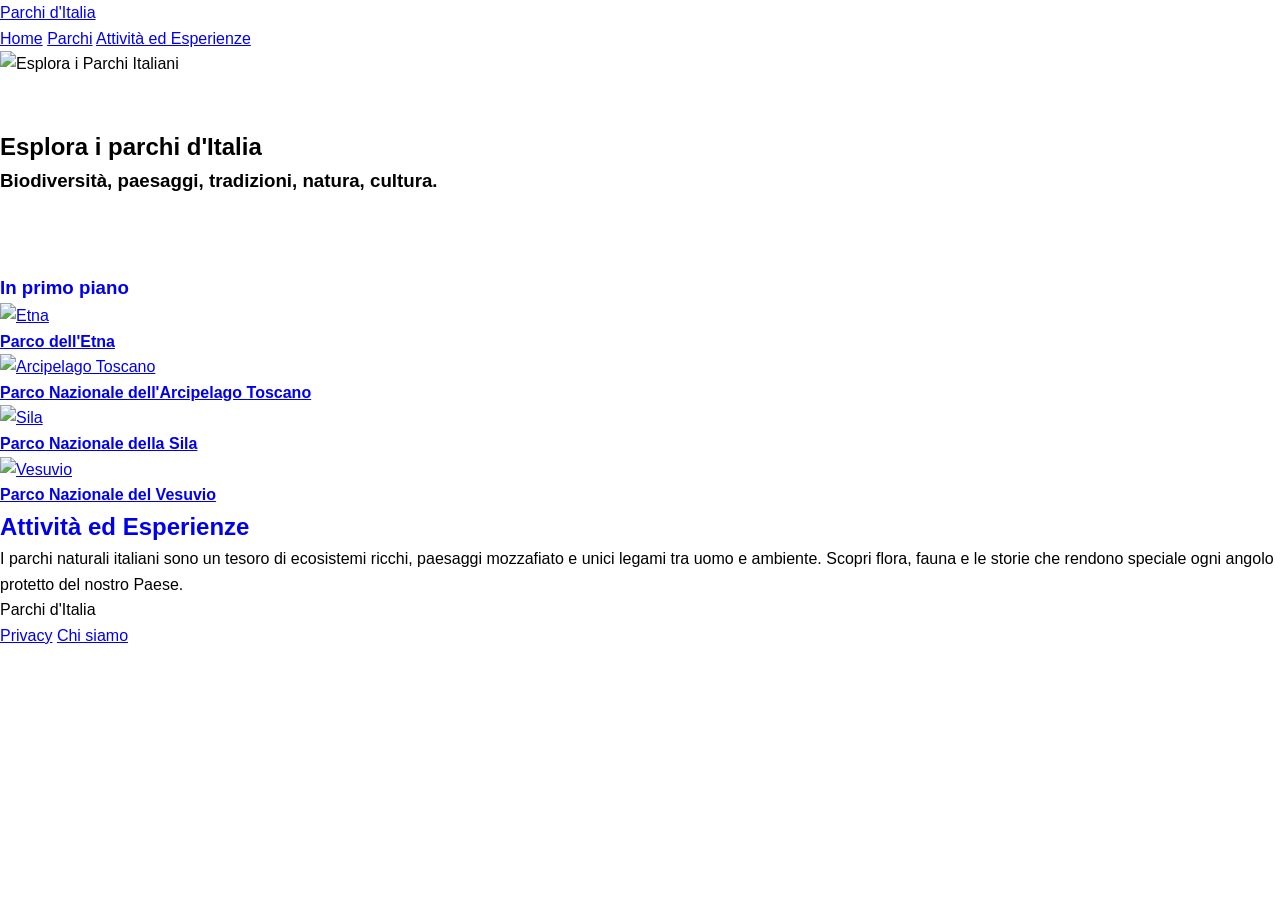
==== commit fa2134d5: "ok ok" ====
--- a/index.html
+++ b/index.html
@@ -3,80 +3,80 @@
 <head>
     <meta charset="UTF-8">
     <meta name="viewport" content="width=device-width, initial-scale=1.0">
-    <title>Parchi Nazionali Italiani</title>
-    <link rel="stylesheet" href="css/style.css">
+    <title>Parchi d'Italia</title>
+    <link rel="stylesheet" href="style.css">
 </head>
 <body>
-    <header>
-        <div class="home">
-            <div class="nome-sito">Parchi d’Italia</div>
-            <div class="nav-home">
-              <a href="index.html" class="parchi-link parchi-link-home">Home</a>
-              <a href="parchi.html" class="parchi-link parchi-link-parchi">Parchi</a>
-              <a href="attivita.html" class="parchi-link parchi-link-attivita">Attività ed Esperienze</a>
+    <nav>
+  <div class="logo">
+        <a href="index.html">Parchi d'Italia</a></div>
+        <div class="nav-links">
+            <a href="index.html">Home</a>
+            <a href="parchi.html">Parchi</a>
+            <a href="attivitaedesperienze.html">Attività ed Esperienze</a>
+        </div>
+    </nav>
+
+    <header class="hero">
+        <img src="parco-nazionale-abruzzo-hd.jpg" alt="Esplora i Parchi Italiani">
+    </header>
+    <br>
+    <br>
+    <main>
+        <section class="section-content">
+            <div class="text-content">
+                <h1>Esplora i parchi d'Italia</h1>
+                <h3>Biodiversità, paesaggi, tradizioni, natura, cultura.</h3>
+        <section>
+            <br>
+            <br>
+            <br>
+            <a href="index.html" style="text-decoration:none;"><h1>In primo piano</h1></a>
+            <div class="grid-container-index">
+                <a href="parcoetna.html" class="card">
+                    <img src="etna.jpg" alt="Etna">
+                    <div class="card-content">
+                        <h4>Parco dell'Etna</h4>
+                    </div>
+                </a>
+                <a href="parcoarcipelagotoscano.html" class="card">
+                    <img src="DP_88021712_arcipelago_toscano.jpg" alt="Arcipelago Toscano">
+                    <div class="card-content">
+                        <h4>Parco Nazionale dell'Arcipelago Toscano</h4>
+                    </div>
+                </a>
+                <a href="indexsila.html" class="card">
+                    <img src="silaimg.png" alt="Sila">
+                    <div class="card-content">
+                        <h4>Parco Nazionale della Sila</h4>
+                    </div>
+                </a>
+                <a href="indexvesuvio.html" class="card">
+                    <img src="vesuvio.jpg" alt="Vesuvio">
+                    <div class="card-content">
+                        <h4>Parco Nazionale del Vesuvio</h4>
+                    </div>
+                </a>
             </div>
-          </header>
-
-    <main>
-      <section class="hero">
-            <img class="home-1" src="foto sito/home 1.jpg" />
-            <div class="esplora-i-parchi-d-italia">ESPLORA I PARCHI D’ITALIA</div>
-            <div class="introduzionehome">
-                Biodiversità, paesaggi, tradizioni, natura, cultura.
-              </div>
         </section>
 
-        <section class="contenutohome">
-          
-            <div class="testohome">
-              <div class="testohome1">
-                I parchi naturali italiani sono un tesoro di ecosistemi ricchi, paesaggi
-                mozzafiato e unici legami tra uomo e ambiente.
-                
-                </div>
-                <div class="testohome2">
-                Scopri flora, fauna e le storie che rendono speciale ogni angolo protetto
-                del nostro Paese.
-              </div>
+   
+            <div class="text-content">
+                <a href="attivitaedesperienze.html" style="text-decoration:none;"><h1>Attività ed Esperienze</h1></a>
+                <p>I parchi naturali italiani sono un tesoro di ecosistemi ricchi, paesaggi mozzafiato e unici legami tra uomo e ambiente. 
+                    Scopri flora, fauna e le storie che rendono speciale ogni angolo protetto del nostro Paese.</p>
             </div>
-          
-
-
-            <img class="home-2" src="foto sito/home 2.jpg" />
-
-
-          <div class="imgtestohome">
-            <a href="etna.html" class="cardparco"> <img class="home-3" src="foto sito/home 3.jpg"/>Parco dell’Etna</a>
-          </div>
-        
-          <div class="imgtestohome">
-            <a href="sila.html" class="cardparco"><img class="home-4" src="foto sito/home 4.jpg"/>Parco Nazionale della Sila</a>
-          </div>
-
-          <div class="imgtestohome">
-            
-            <a href="vesuvio.html" class="cardparco"><img class="home-5" src="foto sito/home 5.jpg" />Parco Nazionale del Vesuvio</a>
-          </div>
-
-          <div class="imgtestohome">
-            
-            <a href="arcipelagotoscano.html" class="cardparco"><img class="home-6" src="foto sito/home 6.jpg" />Parco Nazionale  dell’Arcipelago Toscano</a>
-          </div>
-
-            </main>
-            </div>
-      </section>
+   
+    </div></section></main>
 
     <footer>
-        <div class="testifooter">
-          <div class="parchi-d-italia">Parchi d’Italia</div>
-          <div class="footerdx">
-            <div class="chi-siamo">Chi siamo</div>
-            <div class="privacy">Privacy</div>
-          </div>
+        <div class="logo">Parchi d'Italia</div>
+        
+        <div class="nav-links">
+            <a href="#Privacy">Privacy</a>
+            <a href="#ChiSiamo">Chi siamo</a>
         </div>
-        <img class="home-7" src="foto sito/home 7.jpg"/>
-      
     </footer>
+
 </body>
-</html>+</html>
--- a/style.css
+++ b/style.css
@@ -0,0 +1,40 @@
+
+.hero img {
+    width: 100%;
+    max-height: 60vh;
+    object-fit: cover;
+}
+img {
+    max-width: 100%;
+    height: auto;
+    display: block;
+    object-fit: cover;
+}
+* {
+    box-sizing: border-box;
+    margin: 0;
+    padding: 0;
+}
+user agent stylesheet
+img {
+    overflow-clip-margin: content-box;
+    overflow: clip;
+}
+body {
+    font-family: Helvetica, sans-serif;
+    background-color: var(--bg-color);
+    color: var(--text-color);
+    line-height: 1.6;
+    display: flex;
+    flex-direction: column;
+    min-height: 100vh;
+}
+
+:root {
+    --primary-color: #233c06;
+    --secondary-color: #ffffff;
+    --bg-color: #ffffff;
+    --text-color: #000000;
+    --white: #ffffff;
+    --max-width: 1200px;
+}
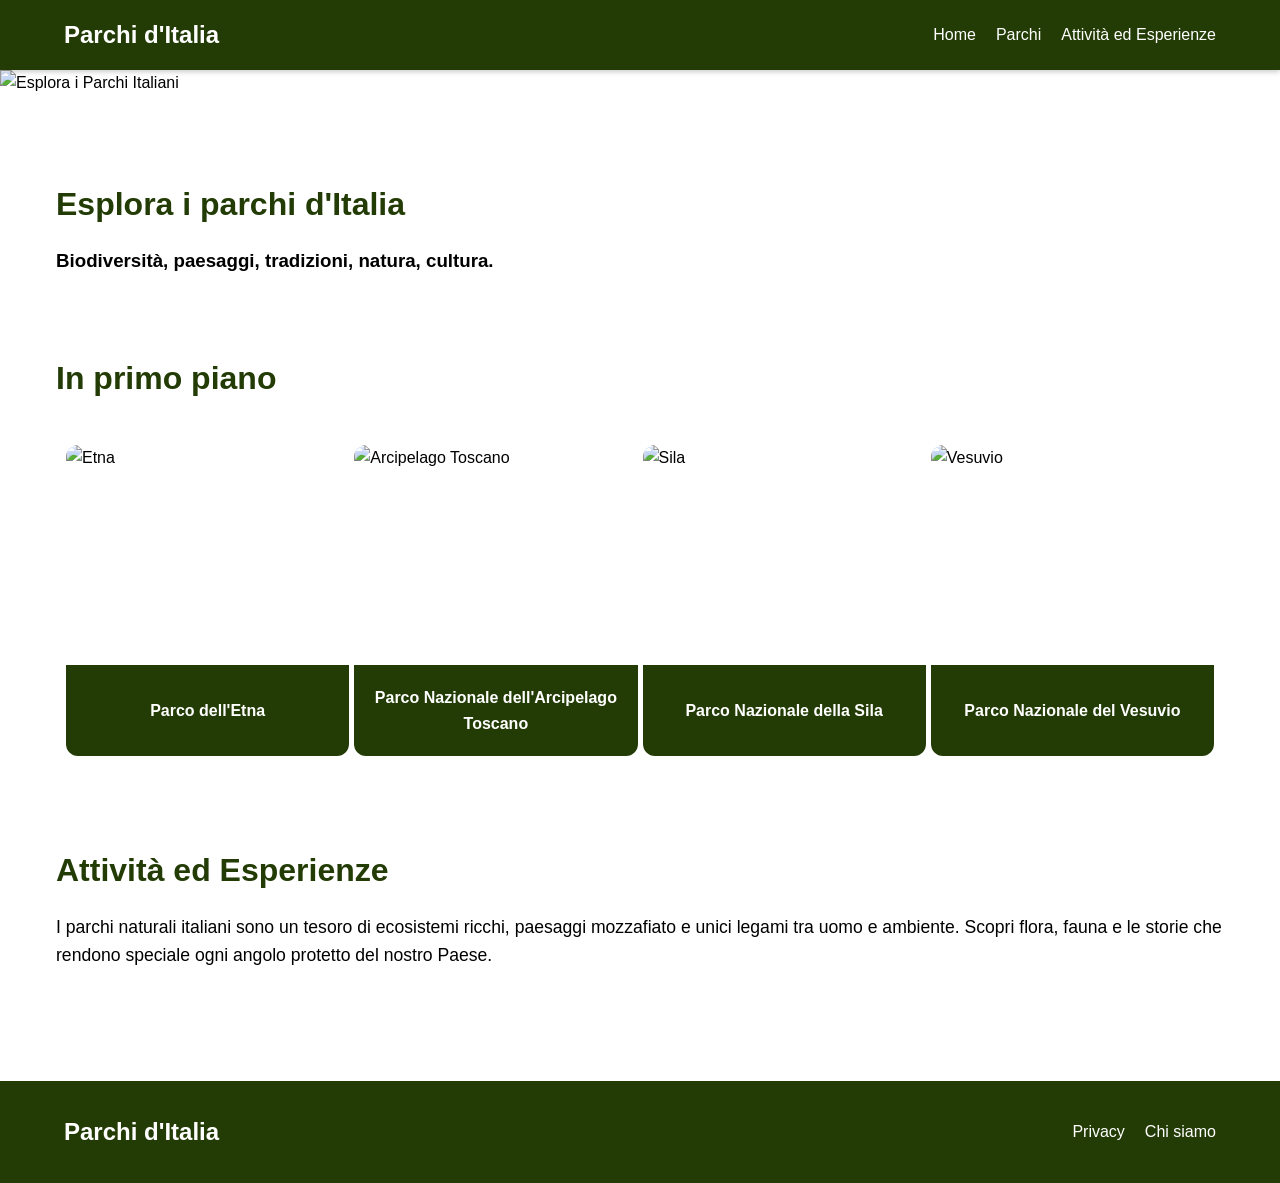
==== commit df0bf940: "ok" ====
--- a/index.html
+++ b/index.html
@@ -13,12 +13,12 @@
         <div class="nav-links">
             <a href="index.html">Home</a>
             <a href="parchi.html">Parchi</a>
-            <a href="attivitaedesperienze.html">Attività ed Esperienze</a>
+            <a href="attivita.html">Attività ed Esperienze</a>
         </div>
     </nav>
 
     <header class="hero">
-        <img src="parco-nazionale-abruzzo-hd.jpg" alt="Esplora i Parchi Italiani">
+        <img src="home 1.jpg" alt="Esplora i Parchi Italiani">
     </header>
     <br>
     <br>
--- a/style.css
+++ b/style.css
@@ -1,35 +1,56 @@
-
-.hero img {
-    width: 100%;
-    max-height: 60vh;
-    object-fit: cover;
-}
+body {
+    font-family: Helvetica, sans-serif;
+    background-color: var(--bg-color);
+    color: var(--text-color);
+    line-height: 1.6;
+    display: flex;
+    flex-direction: column;
+    min-height: 100vh;
+}
+
 img {
     max-width: 100%;
     height: auto;
     display: block;
     object-fit: cover;
 }
-* {
-    box-sizing: border-box;
-    margin: 0;
-    padding: 0;
-}
-user agent stylesheet
-img {
-    overflow-clip-margin: content-box;
-    overflow: clip;
-}
-body {
-    font-family: Helvetica, sans-serif;
-    background-color: var(--bg-color);
-    color: var(--text-color);
-    line-height: 1.6;
-    display: flex;
-    flex-direction: column;
-    min-height: 100vh;
-}
-
+nav {
+    background-color: var(--primary-color);
+    padding: 1rem 5%;
+    display: flex;
+    justify-content: space-between;
+    align-items: center;
+    position: sticky;
+    top: 0;
+    z-index: 1000;
+    box-shadow: 0 2px 5px rgba(0, 0, 0, 0.2);
+}
+.logo {
+    font-size: 1.5rem;
+    font-weight: bold;
+    color: var(--white);
+}
+.logo a {
+    color: #ffffff;
+    text-decoration: none;
+ }   
+
+.nav-links {
+    display: flex;
+    gap: 20px;
+}
+
+.nav-links a {
+    color: var(--white);
+    text-decoration: none;
+    font-weight: 500;
+    transition: var(--transition);
+}
+
+.nav-links a:hover {
+    color: #000000;
+    text-decoration: underline;
+}
 :root {
     --primary-color: #233c06;
     --secondary-color: #ffffff;
@@ -37,4 +58,154 @@
     --text-color: #000000;
     --white: #ffffff;
     --max-width: 1200px;
-}+
+}
+
+* {
+    box-sizing: border-box;
+    margin: 0;
+    padding: 0;
+}
+.hero {
+    width: 100%;
+    position: relative;
+}
+
+.hero img {
+    width: 100%;
+    max-height: 60vh; 
+    object-fit: cover;
+}
+
+main {
+    flex: 1;
+    width: 100%;
+    max-width: var(--max-width);
+    margin: 0 auto;
+    padding: 2rem 1rem;
+}
+
+section {
+    margin-bottom: 4rem;
+}
+
+h1, h2 {
+    color: var(--primary-color);
+    margin-bottom: 1rem;
+}
+h3 {
+    color: #000000;
+  }  
+h1 { font-size: 2.0rem; }
+h2 { font-size: 1.5rem; border-bottom: 2px solid var(--secondary-color); display: inline-block; }
+p { margin-bottom: 1rem; font-size: 1.1rem; }
+
+.section-content {
+    display: flex;
+    flex-direction: row;
+    align-items: center;
+    gap: 40px;
+}
+
+.split-section.reverse {
+    flex-direction: row-reverse;
+}
+
+
+.grid-container {
+    display: grid;
+    grid-template-columns: repeat(auto-fit, minmax(280px, 1fr));
+    grid-template-columns: repeat(2, 1fr);
+    gap: 25px;
+    padding: 30px 30px;
+    background-color: #ffffff
+}
+
+.grid-container-index {
+    display: grid;
+    grid-template-columns: repeat(auto-fit, minmax(280px, 1fr));
+    gap: 5px;
+    padding: 25px 10px;
+    background-color: #ffffff
+}
+
+.card {
+    background: var(--white);
+    border-radius: 12px;
+    overflow: hidden;
+    transition: var(--transition);
+    display: flex;
+    flex-direction: column;
+    text-decoration: none;
+    color: inherit;
+    height: 100%;
+}
+.card img {
+    width: 100%;
+    height: 220px;
+    object-fit: cover;
+}
+
+.card-content {
+    padding: 20px;
+    background: var(--primary-color);
+    color: var(--white);
+    flex-grow: 1; 
+    display: flex;
+    flex-direction: column;
+    justify-content: center;
+}
+
+.card-content h4, .card-content p {
+    margin: 0;
+    color: var(--white);
+    text-align: center;
+}
+
+footer {
+    background-color: var(--primary-color);
+    color: var(--white);
+    padding: 2rem 5%;
+    display: flex;
+    justify-content: space-between;
+    align-items: center;
+    margin-top: auto;
+}
+
+@media (max-width: 768px) {
+    nav {
+        flex-direction: column;
+        gap: 15px;
+        text-align: center;
+    }
+    
+    .nav-links {
+        width: 100%;
+        justify-content: center;
+        flex-wrap: wrap;
+    }
+
+
+    .split-section, .split-section.reverse {
+        flex-direction: column;
+    }
+
+    .image-content img {
+        height: auto;
+        max-height: 300px;
+    }
+
+    h1 { font-size: 2rem; }
+    h2 { font-size: 1.5rem; }
+
+    footer {
+        flex-direction: column;
+        gap: 20px;
+    }
+    .grid-container{
+       flex-direction: column; 
+       grid-template-columns: repeat(1, 1fr);
+       
+       } 
+}
+
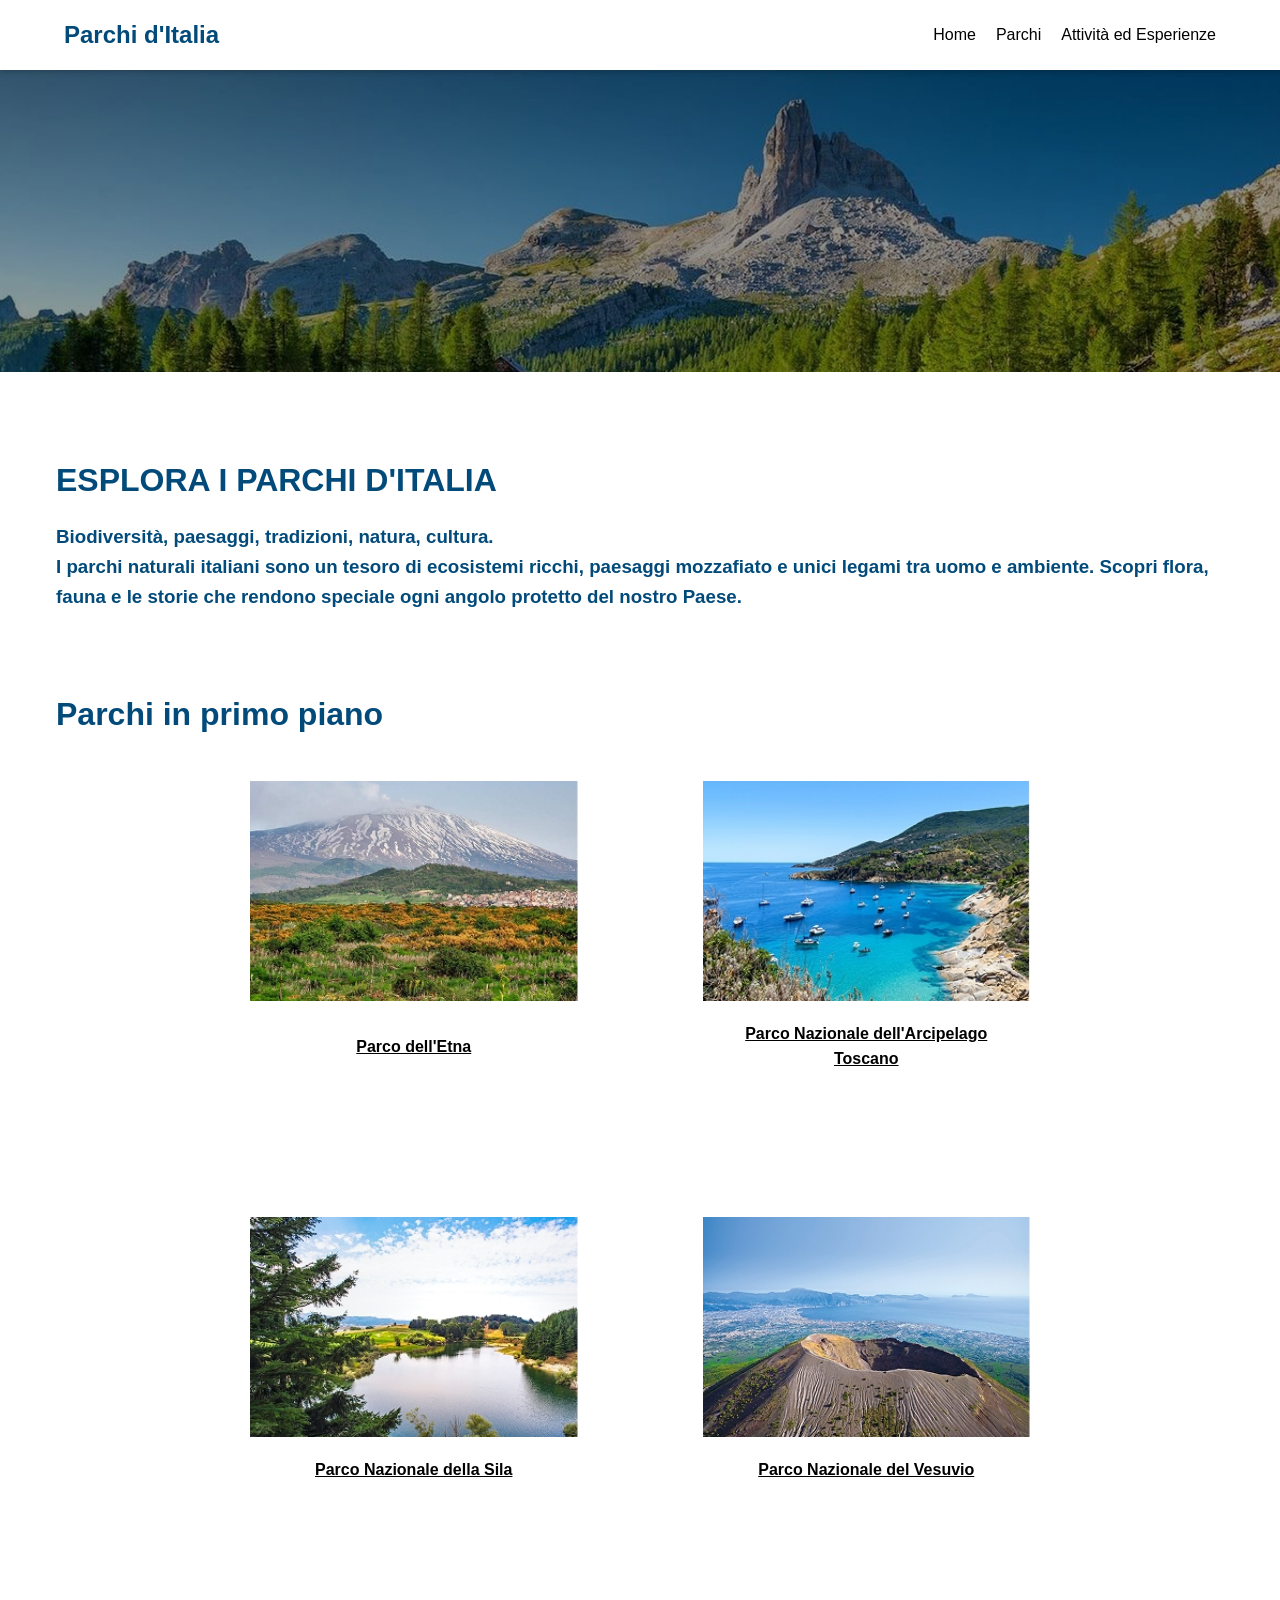
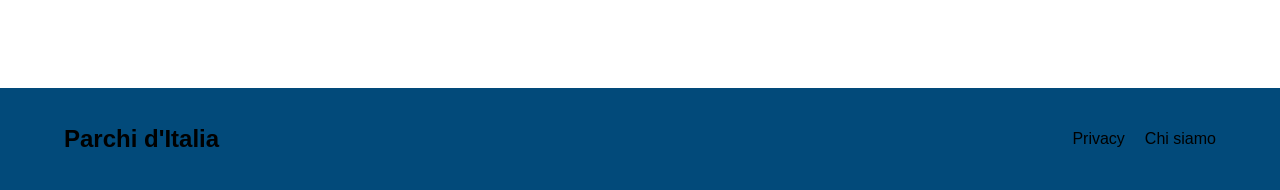
==== commit 412f3762: "okk" ====
--- a/index.html
+++ b/index.html
@@ -18,55 +18,52 @@
     </nav>
 
     <header class="hero">
-        <img src="home 1.jpg" alt="Esplora i Parchi Italiani">
+        <img src="foto sito/home1.jpg" alt="Esplora i Parchi Italiani" class="fotohome1">
     </header>
     <br>
     <br>
     <main>
         <section class="section-content">
             <div class="text-content">
-                <h1>Esplora i parchi d'Italia</h1>
-                <h3>Biodiversità, paesaggi, tradizioni, natura, cultura.</h3>
+                <h1>ESPLORA I PARCHI D'ITALIA</h1>
+                <h3>Biodiversità, paesaggi, tradizioni, natura, cultura.
+                  <br>
+                  I parchi naturali italiani sono un tesoro di ecosistemi ricchi, paesaggi mozzafiato e unici legami tra uomo e ambiente.
+                  
+                  Scopri flora, fauna e le storie che rendono speciale ogni angolo protetto del nostro Paese.
+                </h3>
         <section>
             <br>
             <br>
             <br>
-            <a href="index.html" style="text-decoration:none;"><h1>In primo piano</h1></a>
+            <a href="index.html" style="text-decoration:none;"><h1>Parchi in primo piano</h1></a>
             <div class="grid-container-index">
-                <a href="parcoetna.html" class="card">
-                    <img src="etna.jpg" alt="Etna">
+                <a href="etna.html" class="card">
+                    <img src="foto sito/home 3.jpg" alt="Etna">
                     <div class="card-content">
                         <h4>Parco dell'Etna</h4>
                     </div>
                 </a>
                 <a href="parcoarcipelagotoscano.html" class="card">
-                    <img src="DP_88021712_arcipelago_toscano.jpg" alt="Arcipelago Toscano">
+                    <img src="foto sito/home 6.jpg" alt="Arcipelago Toscano">
                     <div class="card-content">
                         <h4>Parco Nazionale dell'Arcipelago Toscano</h4>
                     </div>
                 </a>
                 <a href="indexsila.html" class="card">
-                    <img src="silaimg.png" alt="Sila">
+                    <img src="foto sito/home 4.jpg" alt="Sila">
                     <div class="card-content">
                         <h4>Parco Nazionale della Sila</h4>
                     </div>
                 </a>
                 <a href="indexvesuvio.html" class="card">
-                    <img src="vesuvio.jpg" alt="Vesuvio">
+                    <img src="foto sito/home 5.jpg" alt="Vesuvio">
                     <div class="card-content">
                         <h4>Parco Nazionale del Vesuvio</h4>
                     </div>
                 </a>
             </div>
         </section>
-
-   
-            <div class="text-content">
-                <a href="attivitaedesperienze.html" style="text-decoration:none;"><h1>Attività ed Esperienze</h1></a>
-                <p>I parchi naturali italiani sono un tesoro di ecosistemi ricchi, paesaggi mozzafiato e unici legami tra uomo e ambiente. 
-                    Scopri flora, fauna e le storie che rendono speciale ogni angolo protetto del nostro Paese.</p>
-            </div>
-   
     </div></section></main>
 
     <footer>
--- a/style.css
+++ b/style.css
@@ -13,9 +13,13 @@
     height: auto;
     display: block;
     object-fit: cover;
-}
+    
+}
+.fotohome1 {
+filter: brightness(60%);    
+}    
 nav {
-    background-color: var(--primary-color);
+    background-color: white;
     padding: 1rem 5%;
     display: flex;
     justify-content: space-between;
@@ -31,13 +35,14 @@
     color: var(--white);
 }
 .logo a {
-    color: #ffffff;
+    color: #024a7a;
     text-decoration: none;
  }   
 
 .nav-links {
     display: flex;
     gap: 20px;
+    color: #024a7a;
 }
 
 .nav-links a {
@@ -52,13 +57,12 @@
     text-decoration: underline;
 }
 :root {
-    --primary-color: #233c06;
-    --secondary-color: #ffffff;
+    --primary-color: #024a7a;
+    --secondary-color: #024a7a;
     --bg-color: #ffffff;
     --text-color: #000000;
-    --white: #ffffff;
+    --white: #000000;
     --max-width: 1200px;
-
 }
 
 * {
@@ -94,7 +98,8 @@
     margin-bottom: 1rem;
 }
 h3 {
-    color: #000000;
+    color: #024a7a;
+    font-family: "FuturaMdBt-Medium", sans-serif;
   }  
 h1 { font-size: 2.0rem; }
 h2 { font-size: 1.5rem; border-bottom: 2px solid var(--secondary-color); display: inline-block; }
@@ -123,22 +128,25 @@
 
 .grid-container-index {
     display: grid;
-    grid-template-columns: repeat(auto-fit, minmax(280px, 1fr));
-    gap: 5px;
+    grid-template-columns: repeat(2, 1fr); 
+    
+    gap: 125px; 
     padding: 25px 10px;
-    background-color: #ffffff
+    background-color: #ffffff;
+    
+    max-width: 800px;
+    margin: 0 auto;
 }
 
 .card {
     background: var(--white);
-    border-radius: 12px;
     overflow: hidden;
     transition: var(--transition);
     display: flex;
     flex-direction: column;
-    text-decoration: none;
     color: inherit;
     height: 100%;
+    
 }
 .card img {
     width: 100%;
@@ -148,7 +156,7 @@
 
 .card-content {
     padding: 20px;
-    background: var(--primary-color);
+    background: white;
     color: var(--white);
     flex-grow: 1; 
     display: flex;
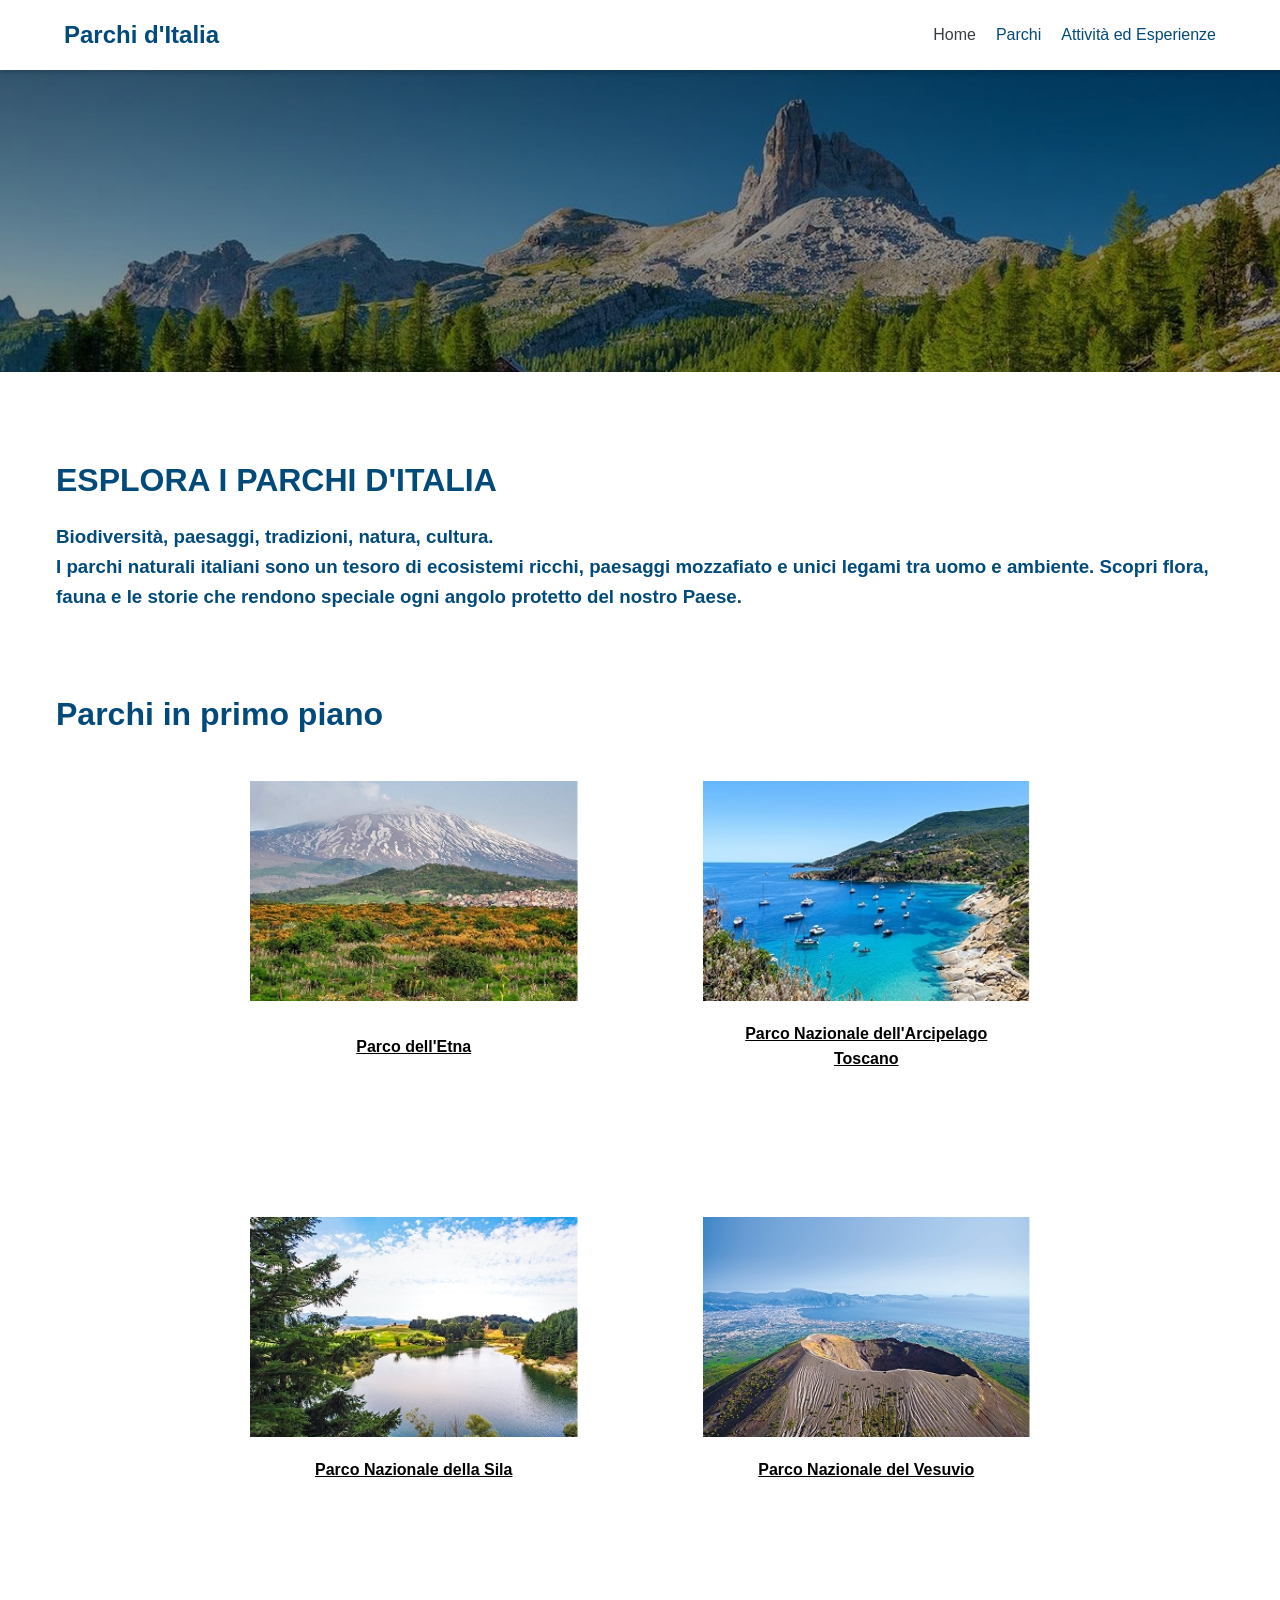
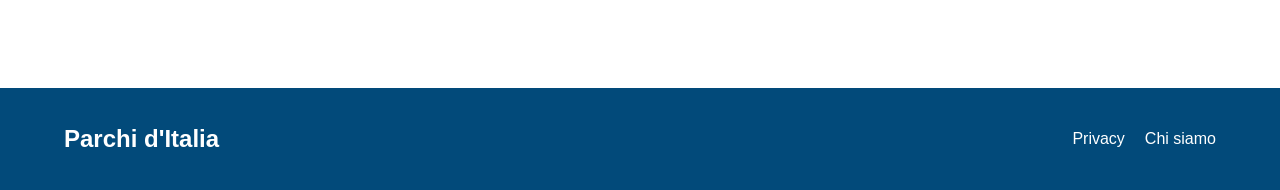
==== commit 0b05a848: "ok" ====
--- a/index.html
+++ b/index.html
@@ -11,7 +11,7 @@
   <div class="logo">
         <a href="index.html">Parchi d'Italia</a></div>
         <div class="nav-links">
-            <a href="index.html">Home</a>
+            <a href="index.html" class="active">Home</a>
             <a href="parchi.html">Parchi</a>
             <a href="attivita.html">Attività ed Esperienze</a>
         </div>
@@ -69,7 +69,7 @@
     <footer>
         <div class="logo">Parchi d'Italia</div>
         
-        <div class="nav-links">
+        <div class="nav-linksf">
             <a href="#Privacy">Privacy</a>
             <a href="#ChiSiamo">Chi siamo</a>
         </div>
--- a/style.css
+++ b/style.css
@@ -32,7 +32,7 @@
 .logo {
     font-size: 1.5rem;
     font-weight: bold;
-    color: var(--white);
+    color: white;
 }
 .logo a {
     color: #024a7a;
@@ -46,7 +46,7 @@
 }
 
 .nav-links a {
-    color: var(--white);
+    color:#024a7a;
     text-decoration: none;
     font-weight: 500;
     transition: var(--transition);
@@ -56,6 +56,21 @@
     color: #000000;
     text-decoration: underline;
 }
+.nav-links a.active {
+    color:#383d40;
+}    
+.nav-linksf {
+    color: #ffffff;
+    display: flex;
+    gap: 20px;
+}    
+.nav-linksf a {
+    color: #ffffff;
+    text-decoration: none;
+    font-weight: 500;
+    transition: var(--transition);
+
+}  
 :root {
     --primary-color: #024a7a;
     --secondary-color: #024a7a;
@@ -180,6 +195,98 @@
     margin-top: auto;
 }
 
+.lista-parchi-due-colonne {
+    display: grid;
+    grid-template-columns: repeat(2, 1fr); 
+    gap: 15px 40px; 
+    list-style-type: none; 
+    padding: 20px 10px;
+    max-width: var(--max-width);
+    margin: 0 auto;
+}
+
+.lista-parchi-due-colonne li {
+    font-size: 1.1rem;
+    color: #024a7a;
+    padding: 8px 0;
+    border-bottom: 1px solid #eaeaea; 
+}
+.grid-container-orizzontale {
+    display: flex;
+    flex-direction: column;
+    gap: 30px;
+    width: 100%;
+    padding: 20px 0;
+}
+
+
+.card-orizzontale {
+    display: flex;
+    flex-direction: row; 
+    background-color: #ffffff;
+    border: 1px solid #e0e0e0;
+    text-decoration: none;
+    color: #000000;
+    height: 150px; 
+    overflow: hidden;
+    transition: transform 0.2s, box-shadow 0.2s;
+}
+
+.card-orizzontale:hover {
+    transform: translateY(-3px);
+    box-shadow: 0 5px 15px rgba(0, 0, 0, 0.1);
+}
+
+
+.card-orizzontale img {
+    width: 250px; 
+    height: 100%;
+    object-fit: cover;
+    flex-shrink: 0;
+}
+
+
+.card-content-orizzontale {
+    display: flex;
+    flex-direction: row;
+    justify-content: space-between; 
+    align-items: center; 
+    padding: 0 30px;
+    width: 100%;
+}
+
+.card-content-orizzontale p {
+    font-size: 1.3rem;
+    font-weight: bold;
+    color: #024a7a;
+    margin: 0;
+}
+
+
+.btn-scopri {
+    background-color: #088c05;
+    color: #ffffff;
+    padding: 10px 20px;
+    font-size: 0.9rem;
+    font-weight: 500;
+    white-space: nowrap;
+    transition: background-color 0.2s;
+}
+
+.card-orizzontale:hover .btn-scopri {
+    background-color: #000000; 
+}
+
+
+.card-orizzontale:nth-child(even) {
+    flex-direction: row-reverse;
+}
+
+
+.card-orizzontale:nth-child(even) .card-content-orizzontale {
+    flex-direction: row-reverse;
+}
+
 @media (max-width: 768px) {
     nav {
         flex-direction: column;
@@ -215,5 +322,54 @@
        grid-template-columns: repeat(1, 1fr);
        
        } 
-}
-
+
+    .card {
+        display: flex;
+        flex-direction: column;
+        width: 100%; 
+        text-decoration: none;
+        box-sizing: border-box;
+    }
+
+    .card img {
+        width: 100%; 
+        height: auto; 
+        object-fit: cover; 
+        max-height: 200px; 
+    }
+    .lista-parchi-due-colonne {
+        grid-template-columns: 1fr;
+        gap: 10px;
+        padding: 10px 15px;
+    }
+    .card-orizzontale, 
+    .card-orizzontale:nth-child(even) {
+        flex-direction: column;
+        height: auto;
+    }
+
+    .card-orizzontale img {
+        width: 100%;
+        height: 200px;
+    }
+
+    
+    .card-content-orizzontale,
+    .card-orizzontale:nth-child(even) .card-content-orizzontale {
+        flex-direction: column;
+        align-items: flex-start;
+        padding: 20px;
+        gap: 15px;
+    }
+
+    .card-content-orizzontale p {
+        font-size: 1.1rem;
+    }
+
+    
+    .btn-scopri {
+        width: 100%;
+        text-align: center;
+    }
+}
+
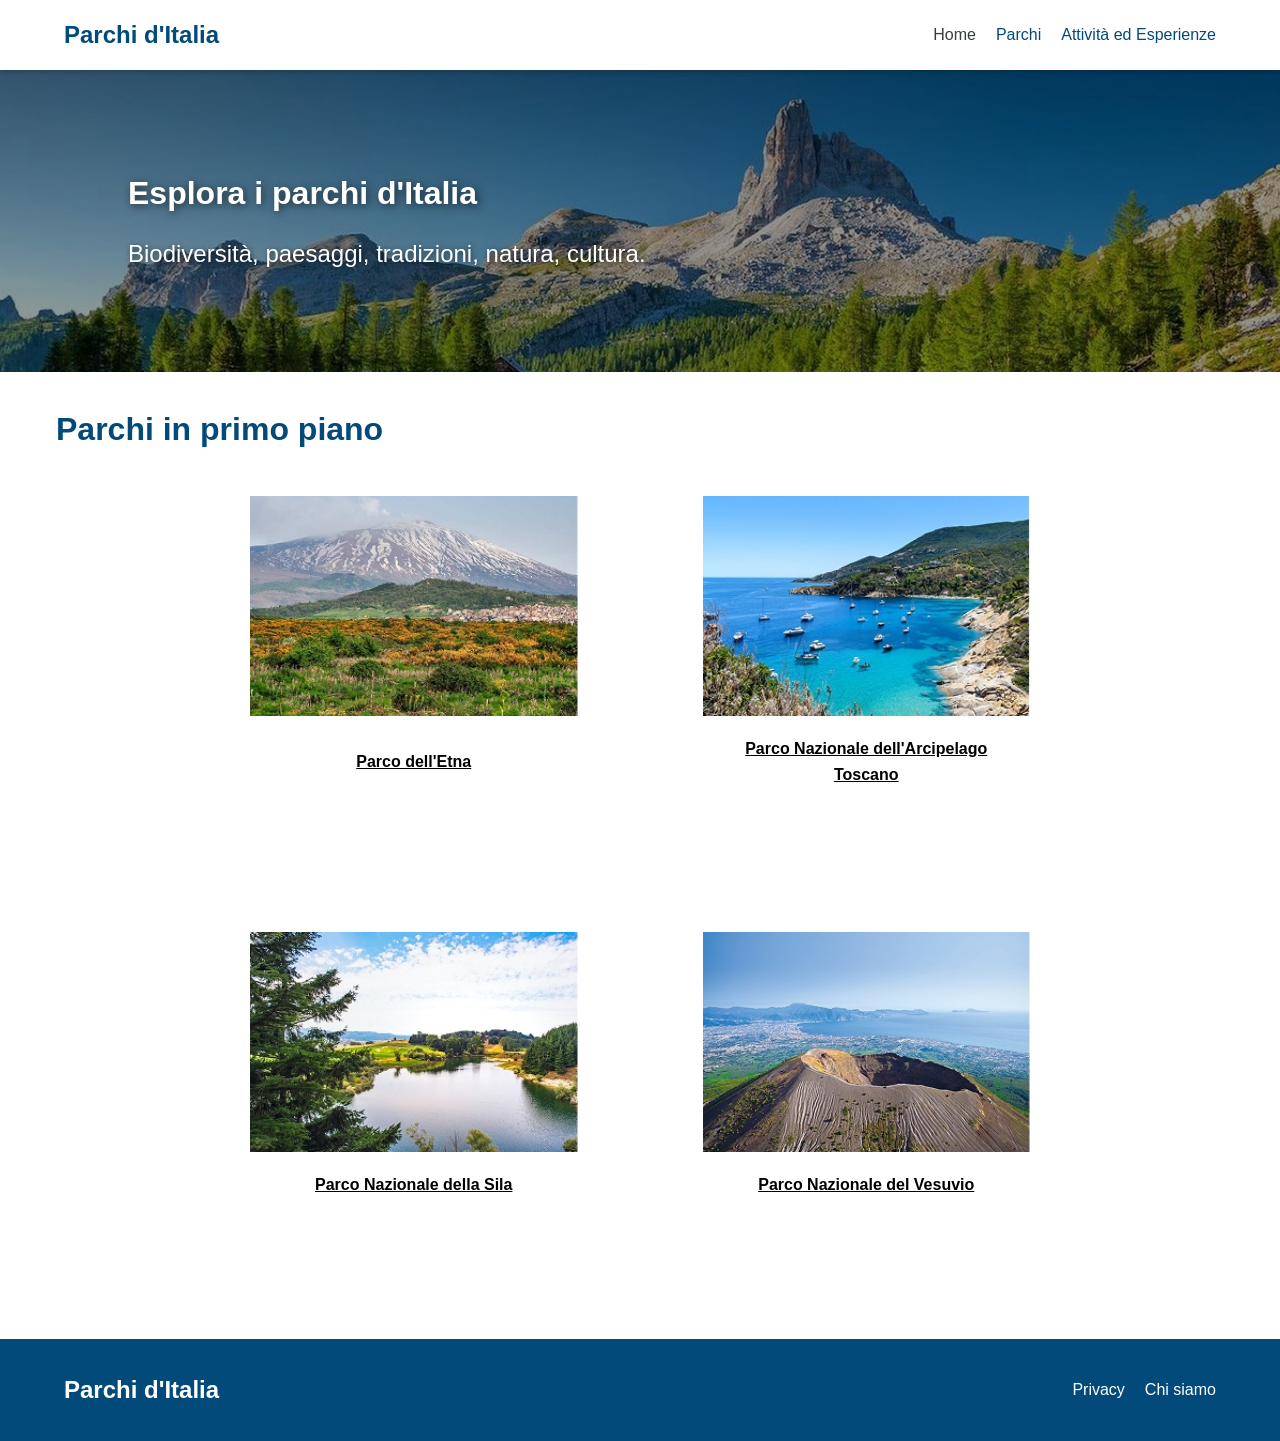
==== commit 0173ec92: "ok" ====
--- a/index.html
+++ b/index.html
@@ -7,9 +7,11 @@
     <link rel="stylesheet" href="style.css">
 </head>
 <body>
+
     <nav>
-  <div class="logo">
-        <a href="index.html">Parchi d'Italia</a></div>
+        <div class="logo">
+            <a href="index.html">Parchi d'Italia</a>
+        </div>
         <div class="nav-links">
             <a href="index.html" class="active">Home</a>
             <a href="parchi.html">Parchi</a>
@@ -17,26 +19,22 @@
         </div>
     </nav>
 
+    <!-- HEADER CON IMMAGINE E TESTO ALLINEATO A SINISTRA -->
     <header class="hero">
         <img src="foto sito/home1.jpg" alt="Esplora i Parchi Italiani" class="fotohome1">
+        <div class="hero-text-container-left">
+            <h1>Esplora i parchi d'Italia</h1>
+            <h3>Biodiversità, paesaggi, tradizioni, natura, cultura.</h3>
+        </div>
     </header>
-    <br>
-    <br>
+
     <main>
-        <section class="section-content">
-            <div class="text-content">
-                <h1>ESPLORA I PARCHI D'ITALIA</h1>
-                <h3>Biodiversità, paesaggi, tradizioni, natura, cultura.
-                  <br>
-                  I parchi naturali italiani sono un tesoro di ecosistemi ricchi, paesaggi mozzafiato e unici legami tra uomo e ambiente.
-                  
-                  Scopri flora, fauna e le storie che rendono speciale ogni angolo protetto del nostro Paese.
-                </h3>
+        <!-- SEZIONE PARCHI IN PRIMO PIANO -->
         <section>
-            <br>
-            <br>
-            <br>
-            <a href="index.html" style="text-decoration:none;"><h1>Parchi in primo piano</h1></a>
+            <a href="index.html" style="text-decoration:none;">
+                <h1>Parchi in primo piano</h1>
+            </a>
+            
             <div class="grid-container-index">
                 <a href="etna.html" class="card">
                     <img src="foto sito/home 3.jpg" alt="Etna">
@@ -44,18 +42,21 @@
                         <h4>Parco dell'Etna</h4>
                     </div>
                 </a>
+                
                 <a href="parcoarcipelagotoscano.html" class="card">
                     <img src="foto sito/home 6.jpg" alt="Arcipelago Toscano">
                     <div class="card-content">
                         <h4>Parco Nazionale dell'Arcipelago Toscano</h4>
                     </div>
                 </a>
+                
                 <a href="indexsila.html" class="card">
                     <img src="foto sito/home 4.jpg" alt="Sila">
                     <div class="card-content">
                         <h4>Parco Nazionale della Sila</h4>
                     </div>
                 </a>
+                
                 <a href="indexvesuvio.html" class="card">
                     <img src="foto sito/home 5.jpg" alt="Vesuvio">
                     <div class="card-content">
@@ -64,11 +65,10 @@
                 </a>
             </div>
         </section>
-    </div></section></main>
+    </main>
 
     <footer>
         <div class="logo">Parchi d'Italia</div>
-        
         <div class="nav-linksf">
             <a href="#Privacy">Privacy</a>
             <a href="#ChiSiamo">Chi siamo</a>
@@ -76,4 +76,4 @@
     </footer>
 
 </body>
-</html>
+</html>
--- a/style.css
+++ b/style.css
@@ -44,8 +44,18 @@
     gap: 20px;
     color: #024a7a;
 }
-
+/* Rimuove la sottolineatura e il colore blu solo dai blocchi centrali della pagina */
+.card-etna-link {
+    text-decoration: none;
+    color: inherit; /* Mantiene i colori originali dei testi e dei titoli inseriti nel blocco */
+}
 .nav-links a {
+    color:#024a7a;
+    text-decoration: none;
+    font-weight: 500;
+    transition: var(--transition);
+}
+.lista-parchi-due-colonne a {
     color:#024a7a;
     text-decoration: none;
     font-weight: 500;
@@ -287,7 +297,132 @@
     flex-direction: row-reverse;
 }
 
+footer {
+    color: #ffffff !important; 
+}
+
+footer .logo a {
+    color: #ffffff !important; 
+}
+
+footer .nav-links a {
+    color: #ffffff !important; 
+    text-decoration: none;
+}
+
+footer .nav-links a:hover {
+    color: #eaeaea !important; 
+    text-decoration: underline;
+}
+
+
+.card-etna-link {
+    display: flex;
+    flex-direction: row; 
+    gap: 50px;           
+    text-decoration: none;
+    color: #333;
+    margin-bottom: 60px; 
+}
+
+
+.card-etna-testi {
+    flex: 1; 
+}
+
+.card-etna-testi h1 {
+    margin: 0 0 20px 0;
+    font-size: 34px;
+    color: #024a7a;
+}
+
+.card-etna-testi p {
+    margin: 0;
+    font-size: 17px;
+    line-height: 1.6;
+    color: #024a7a;
+}
+
+
+.card-etna-foto-colonna {
+    display: flex;
+    flex-direction: column;
+    justify-content: space-between; 
+    flex-shrink: 0;
+}
+
+
+.card-etna-foto-colonna img {
+    width: 380px;        
+    height: 260px;       
+    object-fit: cover;
+    align-items: center;
+    
+}
+
+
+.sezione-etna-attivita:first-of-type .card-etna-link {
+    align-items: center; 
+}
+
+
+.sezione-etna-attivita:last-of-type .card-etna-link {
+    align-items: center; 
+}
+
+.sezione-etna-attivita:last-of-type .card-etna-foto-colonna img {
+    height: auto; 
+    max-height: 450px;  
+    align-items: center;  
+}
+
+/* Rimuove il bordo inferiore e l'eventuale linea decorativa dai titoli delle schede */
+.card-etna-testi h1, 
+.card-etna-testi h2 {
+    border-bottom: none !important;
+    text-decoration: none !important;
+}
+
+.hero-text-container-left {
+    position: absolute;
+    top: 50%;
+    left: 10%; /* Sposta il blocco staccandolo dal bordo sinistro */
+    transform: translateY(-50%); /* Lo centra solo in verticale */
+    text-align: left; /* Allinea il testo a sinistra */
+    width: 80%; 
+    max-width: 800px;
+    z-index: 2;
+}
+
+/* Stile dei testi nell'hero */
+.hero-text-container-left h1 {
+    color: #ffffff;
+    font-size: 2rem;
+    font-weight: bold;
+    margin-bottom: 1rem;
+    text-shadow: 2px 2px 8px rgba(0, 0, 0, 0.6);
+}
+
+.hero-text-container-left h3 {
+    color: #ffffff;
+    font-size: 1.5rem;
+    font-weight: 400;
+    text-shadow: 1px 1px 5px rgba(0, 0, 0, 0.6);
+}
+
+/* --- ADATTAMENTO MOBILE (RESPONSIVE) --- */
 @media (max-width: 768px) {
+    .hero-text-container h1 {
+        font-size: 1.8rem; /* Rimpicciolisce il titolo sugli schermi piccoli */
+        margin-bottom: 0.5rem;
+    }
+    .hero-text-container h3 {
+        font-size: 1.1rem; /* Rimpicciolisce il sottotitolo sugli schermi piccoli */
+    }
+}
+
+@media (max-width: 768px) {
+    
     nav {
         flex-direction: column;
         gap: 15px;
@@ -300,7 +435,53 @@
         flex-wrap: wrap;
     }
 
-
+    h1 { font-size: 2rem; }
+    h2 { font-size: 1.5rem; }
+
+    
+    .sezione-etna-attivita {
+        padding: 0 15px;
+    }
+
+    .sezione-etna-attivita .grid-etna-orizzontale {
+        width: 100%;
+    }
+
+    
+    .card-etna-link {
+        flex-direction: column !important;
+        gap: 25px !important;
+        margin-bottom: 60px;
+        align-items: stretch !important;
+    }
+
+    
+    .sezione-invertita .card-etna-link {
+        flex-direction: column !important;
+    }
+
+    .card-etna-testi {
+        width: 100%;
+    }
+
+    .card-etna-testi p {
+        text-align: left; 
+    }
+
+    .card-etna-foto-colonna {
+        width: 100%;
+        gap: 15px;
+    }
+
+    
+    .card-etna-foto-colonna img {
+        width: 100% !important;
+        height: 200px !important;
+        object-fit: cover;
+    }
+
+
+    
     .split-section, .split-section.reverse {
         flex-direction: column;
     }
@@ -310,18 +491,12 @@
         max-height: 300px;
     }
 
-    h1 { font-size: 2rem; }
-    h2 { font-size: 1.5rem; }
-
-    footer {
-        flex-direction: column;
+
+    
+    .grid-container {
+        grid-template-columns: 1fr; 
         gap: 20px;
-    }
-    .grid-container{
-       flex-direction: column; 
-       grid-template-columns: repeat(1, 1fr);
-       
-       } 
+    } 
 
     .card {
         display: flex;
@@ -337,11 +512,17 @@
         object-fit: cover; 
         max-height: 200px; 
     }
+
+
+    
     .lista-parchi-due-colonne {
         grid-template-columns: 1fr;
         gap: 10px;
         padding: 10px 15px;
     }
+
+
+    
     .card-orizzontale, 
     .card-orizzontale:nth-child(even) {
         flex-direction: column;
@@ -352,7 +533,6 @@
         width: 100%;
         height: 200px;
     }
-
     
     .card-content-orizzontale,
     .card-orizzontale:nth-child(even) .card-content-orizzontale {
@@ -366,10 +546,36 @@
         font-size: 1.1rem;
     }
 
-    
+
+    /* --- BOTTONI E FOOTER --- */
     .btn-scopri {
         width: 100%;
         text-align: center;
     }
-}
-
+
+    footer {
+        flex-direction: column;
+        gap: 20px;
+        text-align: center;
+        padding: 30px 20px;
+    }
+
+    footer .nav-links {
+        justify-content: center;
+    }
+    
+    footer .nav-links a {
+        margin: 0 10px;
+    }
+    .hero-text-container-left {
+        left: 5%; /* Riduce il margine laterale sui telefoni per sfruttare lo spazio */
+    }
+    .hero-text-container-left h1 {
+        font-size: 1.8rem;
+        margin-bottom: 0.5rem;
+    }
+    .hero-text-container-left h3 {
+        font-size: 1.1rem;
+    }
+}
+
